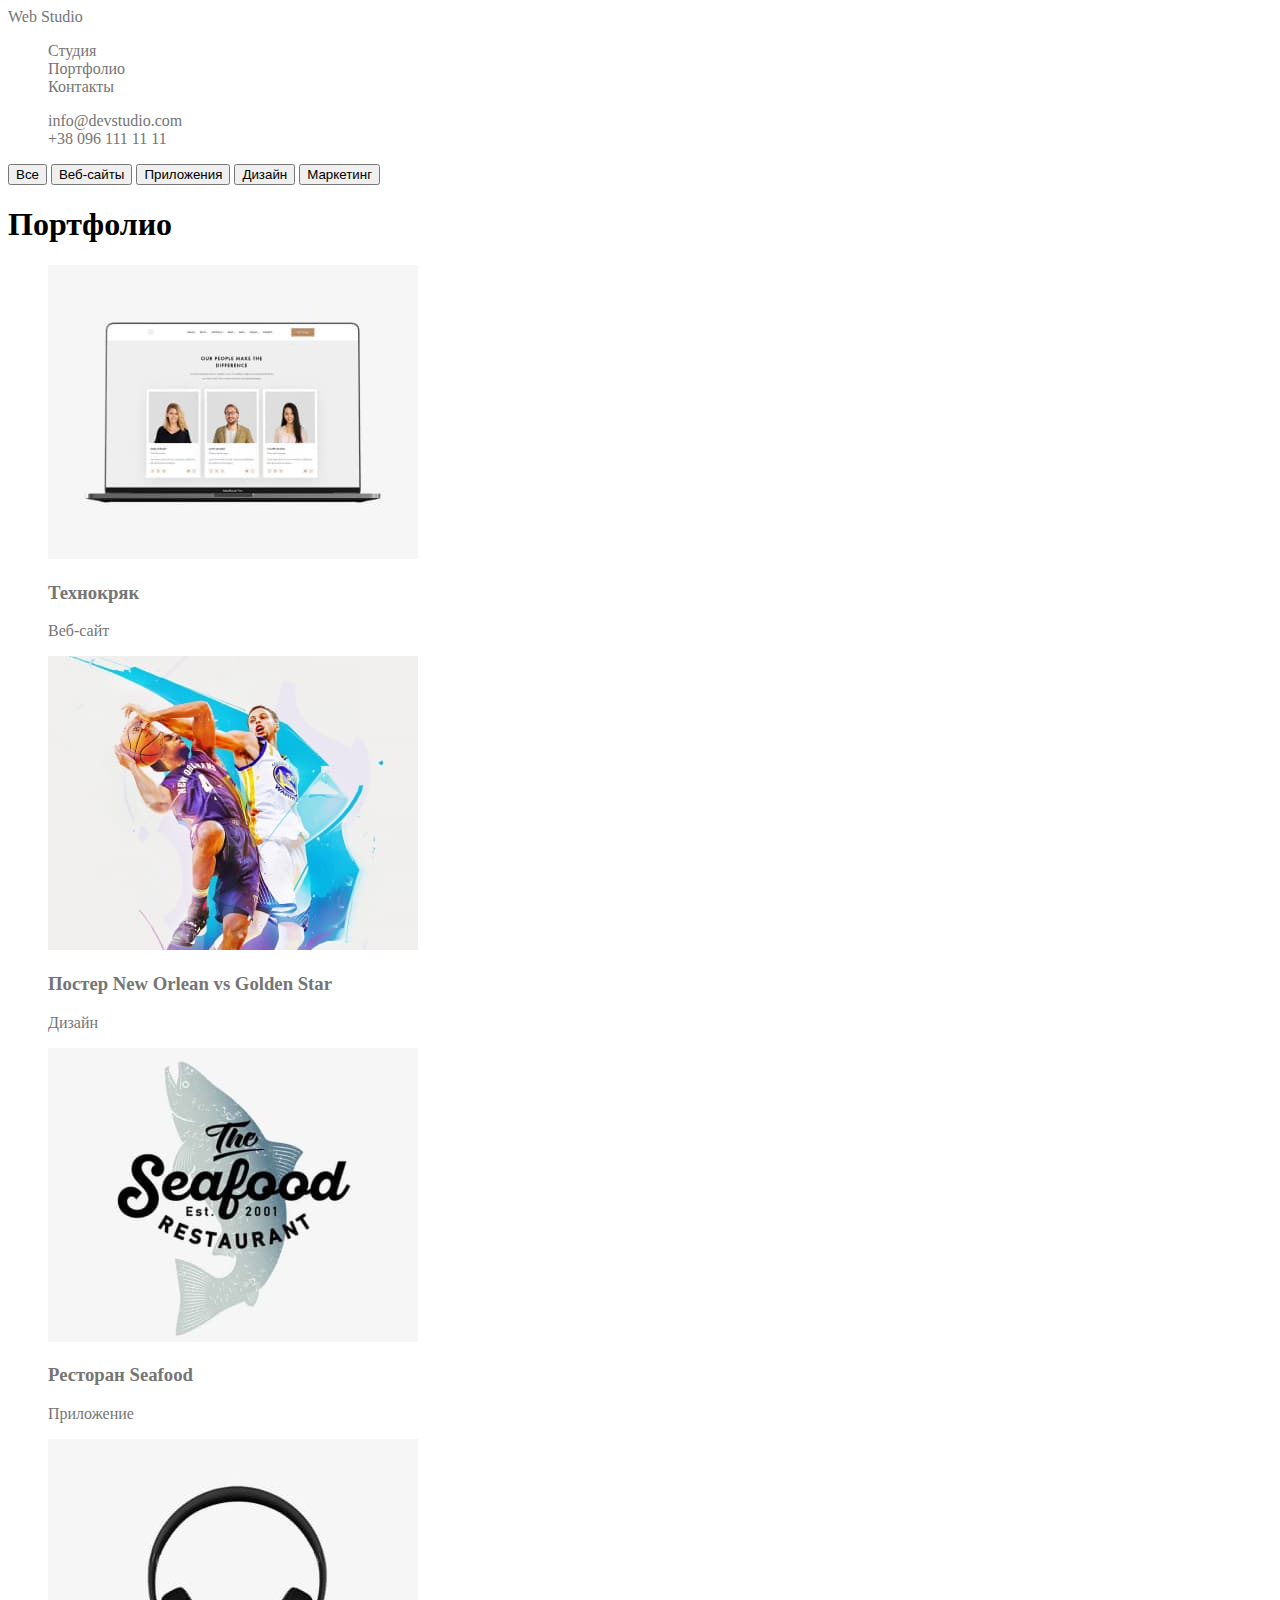
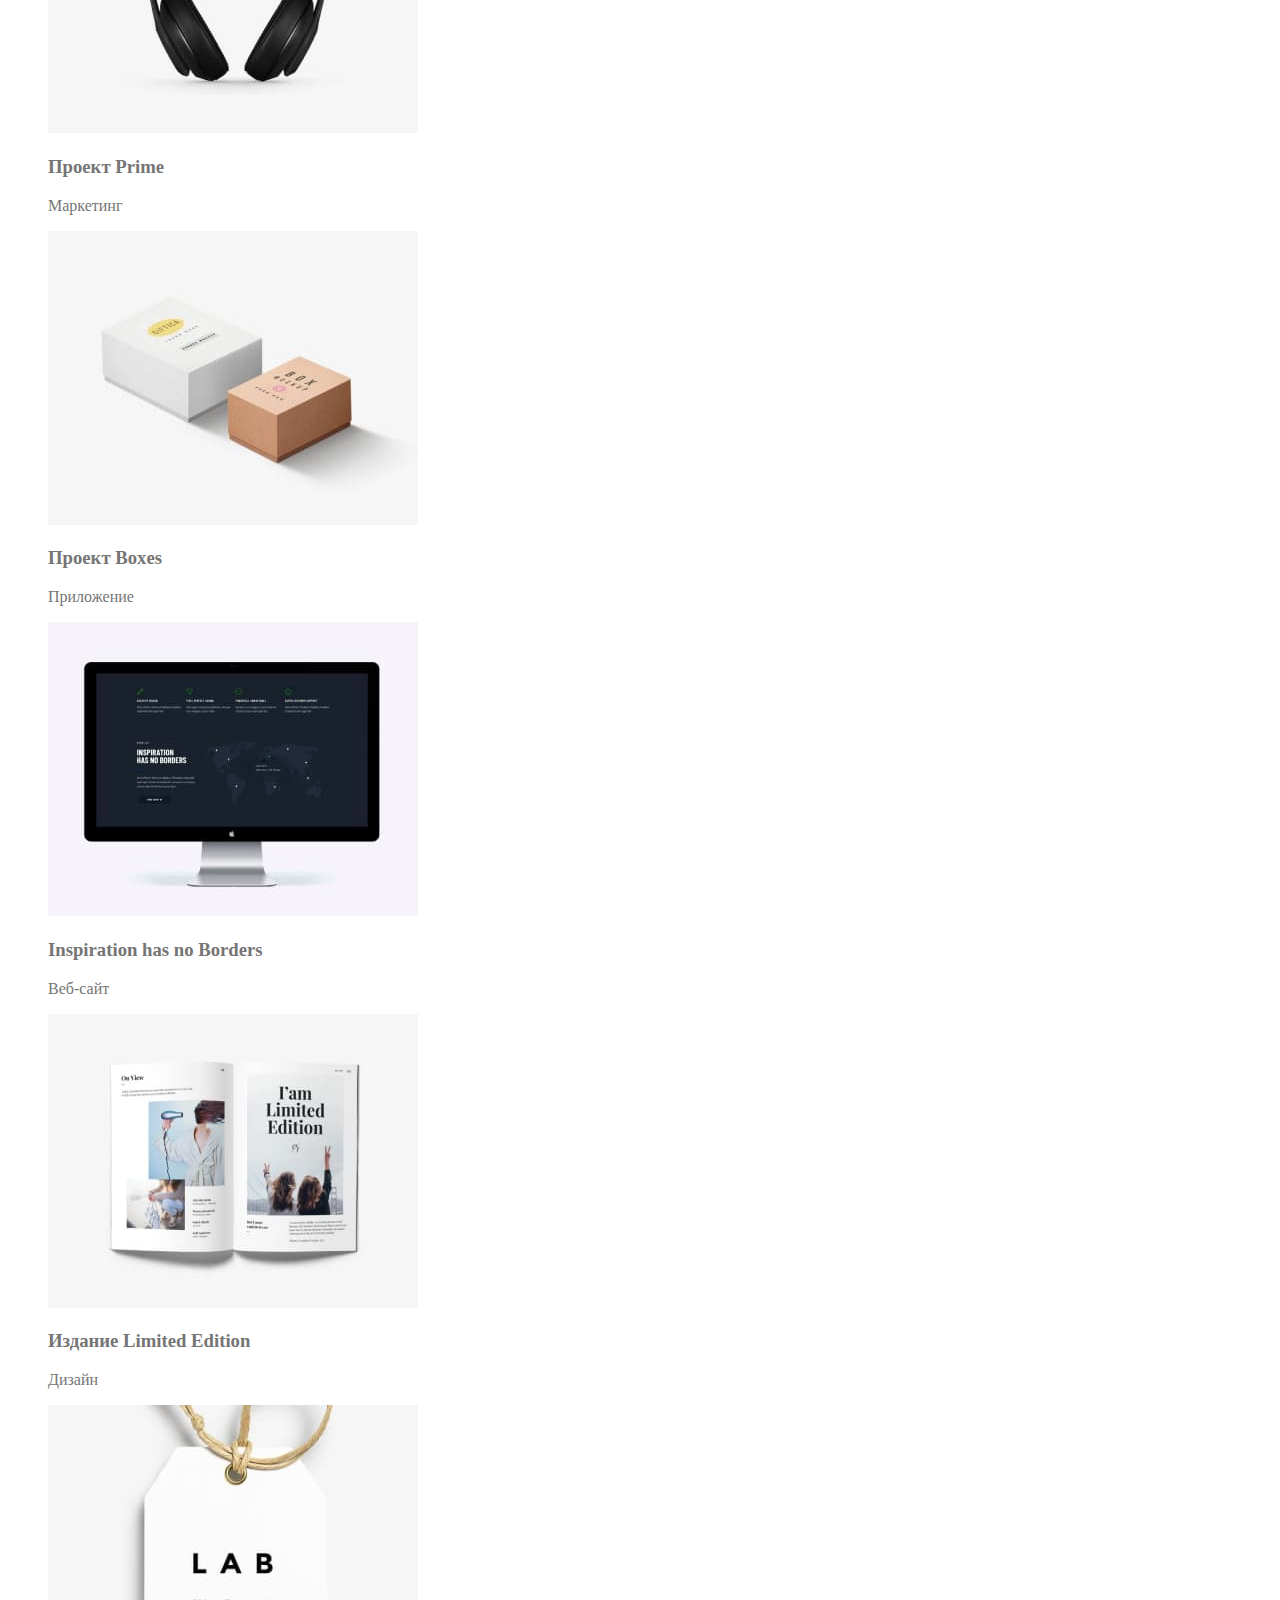
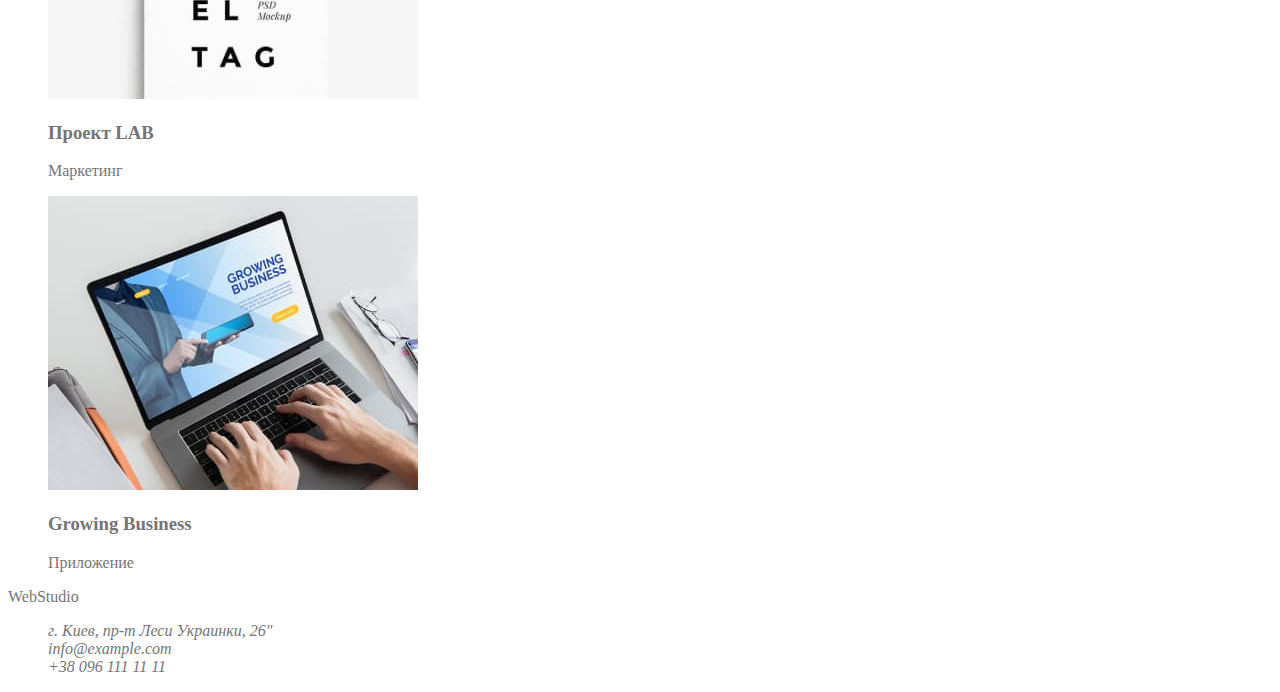
==== portfolio.html @ c8795337 "css оформление" ====
<!DOCTYPE html>
<html lang="en">
<head>
    <meta charset="UTF-8">
    <meta http-equiv="X-UA-Compatible" content="IE=edge">
    <meta name="viewport" content="width=device-width, initial-scale=1.0">
    <title>Document</title>
    <link rel="preconnect" href="https://fonts.googleapis.com">
    <link rel="preconnect" href="https://fonts.gstatic.com" crossorigin>
    <link href="https://fonts.googleapis.com/css2?family=Raleway:wght@700&family=Roboto:wght@400;500;700&display=swap" rel="stylesheet">
    <link rel="stylesheet" href="./css/styles.css">
</head>
<body>
    <header class="header">
        <nav>
           <a href="./index.html" class="header-logo">
             Web <span> Studio </span>
             
           </a>
           <ul class="site-nav">
             <li><a href="/">Студия</a></li>
             <li><a href="/">Портфолио</a></li>
             <li><a href="/">Контакты</a></li>
            </ul>
       </nav>
        <ul>
            <li class="header-mail"><a href="mailto:info@devstudio.com">info@devstudio.com</a></li>
            <li class="header-tel"><a href="tel:+380961111111">+38 096 111 11 11</a></li>
        </ul>
    </header>
    <main>
        <section>
            <button type="button"> Все </button>
            <button type="button"> Веб-сайты </button>
            <button type="button"> Приложения </button>
            <button type="button"> Дизайн </button>
            <button type="button"> Маркетинг </button>
        </section>
        <!--Шапка сайта-->
        <h1> Портфолио </h1>
        <section>
            <ul>
                <li>
                    <a href="http://" target="_blank" rel="noopener noreferrer">
                        <img src="./images/texno.jpg" alt="три фото">
                        <h3>Технокряк</h3>
                        <p>Веб-сайт</p>
                    </a>
                </li>
                <li>
                    <a href="http://" target="_blank" rel="noopener noreferrer">
                        <img src="./images/poster.jpg" alt="постер">
                        <h3>Постер New Orlean vs Golden Star</h3>
                        <p>Дизайн</p>
                    </a>
                </li>
                <li>
                    <a href="http://" target="_blank" rel="noopener noreferrer">
                        <img src="./images/restoran.jpg" alt="ресторан">
                        <h3>Ресторан Seafood</h3>
                        <p>Приложение</p>
                    </a>
                </li>
                <li>
                    <a href="http://" target="_blank" rel="noopener noreferrer">
                        <img src="./images/prime.jpg" alt="наушники">
                        <h3>Проект Prime</h3>
                        <p>Маркетинг</p>
                    </a>
                </li>
                <li>
                    <a href="http://" target="_blank" rel="noopener noreferrer">
                        <img src="./images/boxes.jpg" alt="коробки">
                        <h3>Проект Boxes</h3>
                        <p>Приложение</p>
                    </a>
                </li>
                <li>
                    <a href="http://" target="_blank" rel="noopener noreferrer">
                        <img src="./images/borders.jpg" alt="монитор">
                        <h3>Inspiration has no Borders</h3>
                        <p>Веб-сайт</p>
                    </a>
                </li>
                <li>
                    <a href="http://" target="_blank" rel="noopener noreferrer">
                        <img src="./images/edition.jpg" alt="журнал">
                        <h3>Издание Limited Edition</h3>
                        <p>Дизайн</p>
                    </a>
                </li>
                <li>
                    <a href="http://" target="_blank" rel="noopener noreferrer">
                        <img src="./images/lab.jpg" alt="карточка">
                        <h3>Проект LAB</h3>
                        <p>Маркетинг</p>
                    </a>
                </li>
                <li>
                    <a href="http://" target="_blank" rel="noopener noreferrer">
                        <img src="./images/business.jpg" alt="бизнес">
                        <h3>Growing Business</h3>
                        <p>Приложение</p>
                    </a>
                </li>
            </ul>
        </section>
    </main>
    <footer class="footer">
        <a href="./index.html" class="footer-logo"> WebStudio </a> 
        <address>
           <ul>
             <li>
                <a href="https://bit.ly/3pXMvUd" target="_blank" rel="noreferrer noopener">г. Киев, пр-т Леси Украинки, 26"</a>
             </li>
             <li>
                <a class="link" href="mailto:info@devstudio.com"> info@example.com </a>
    
             </li>
             <li><a href="tel:+380961111111"> +38 096 111 11 11</a></li>
            </ul>
        </address>
    </footer>

</body>
</html>
---- css/styles.css ----
ul, ol {
    list-style: none;
}

a{ text-decoration: none;
    color: #757575;
}

cursor:poited
:root{ --accent-color: #2196F3;}

body {
    font-family: 'Roboto' 'Raleway' sans-serif
    background-color #FFFFFF;
    
}

.logo-link{
    color: #212121;
    font-family: 'Raleway';
    font-weight: 700;
    font-size: 26px;
    line-height: 1,19;
}

.blue{
    color: var(--accent-color);
    font-family: 'Raleway';
    font-weight: 700;
    font-size: 26px;
    line-height: 1,19;
}
.logo-link:hover{
    color: var(--accent-color)
}
/*.link{color: #2196F3;}*/

.site-nav .link:hover
.site-nav .link:focus{
   color: var(--accent-color);
}

.link:active {
    color: var(--accent-color);}


.site-nav .link:current{
    color: var(--accent-color)
}
/*--header--*/

.modal-btn{
    font-family: 'Roboto';
    background: #2196F3;
    color: #FFFFFF
    /*font-family: inherit*/
}

.section-one{
    font-weight: 900;
    line-height: 1.19;
    background: #2F303A;
    color: #FFFFFF
    }

.site-nav .link{
    font-family: 'Roboto';
    font-style: normal;
    font-weight: 500;
    font-size: 14px;
    line-height: 1.14;
    color: #212121
}
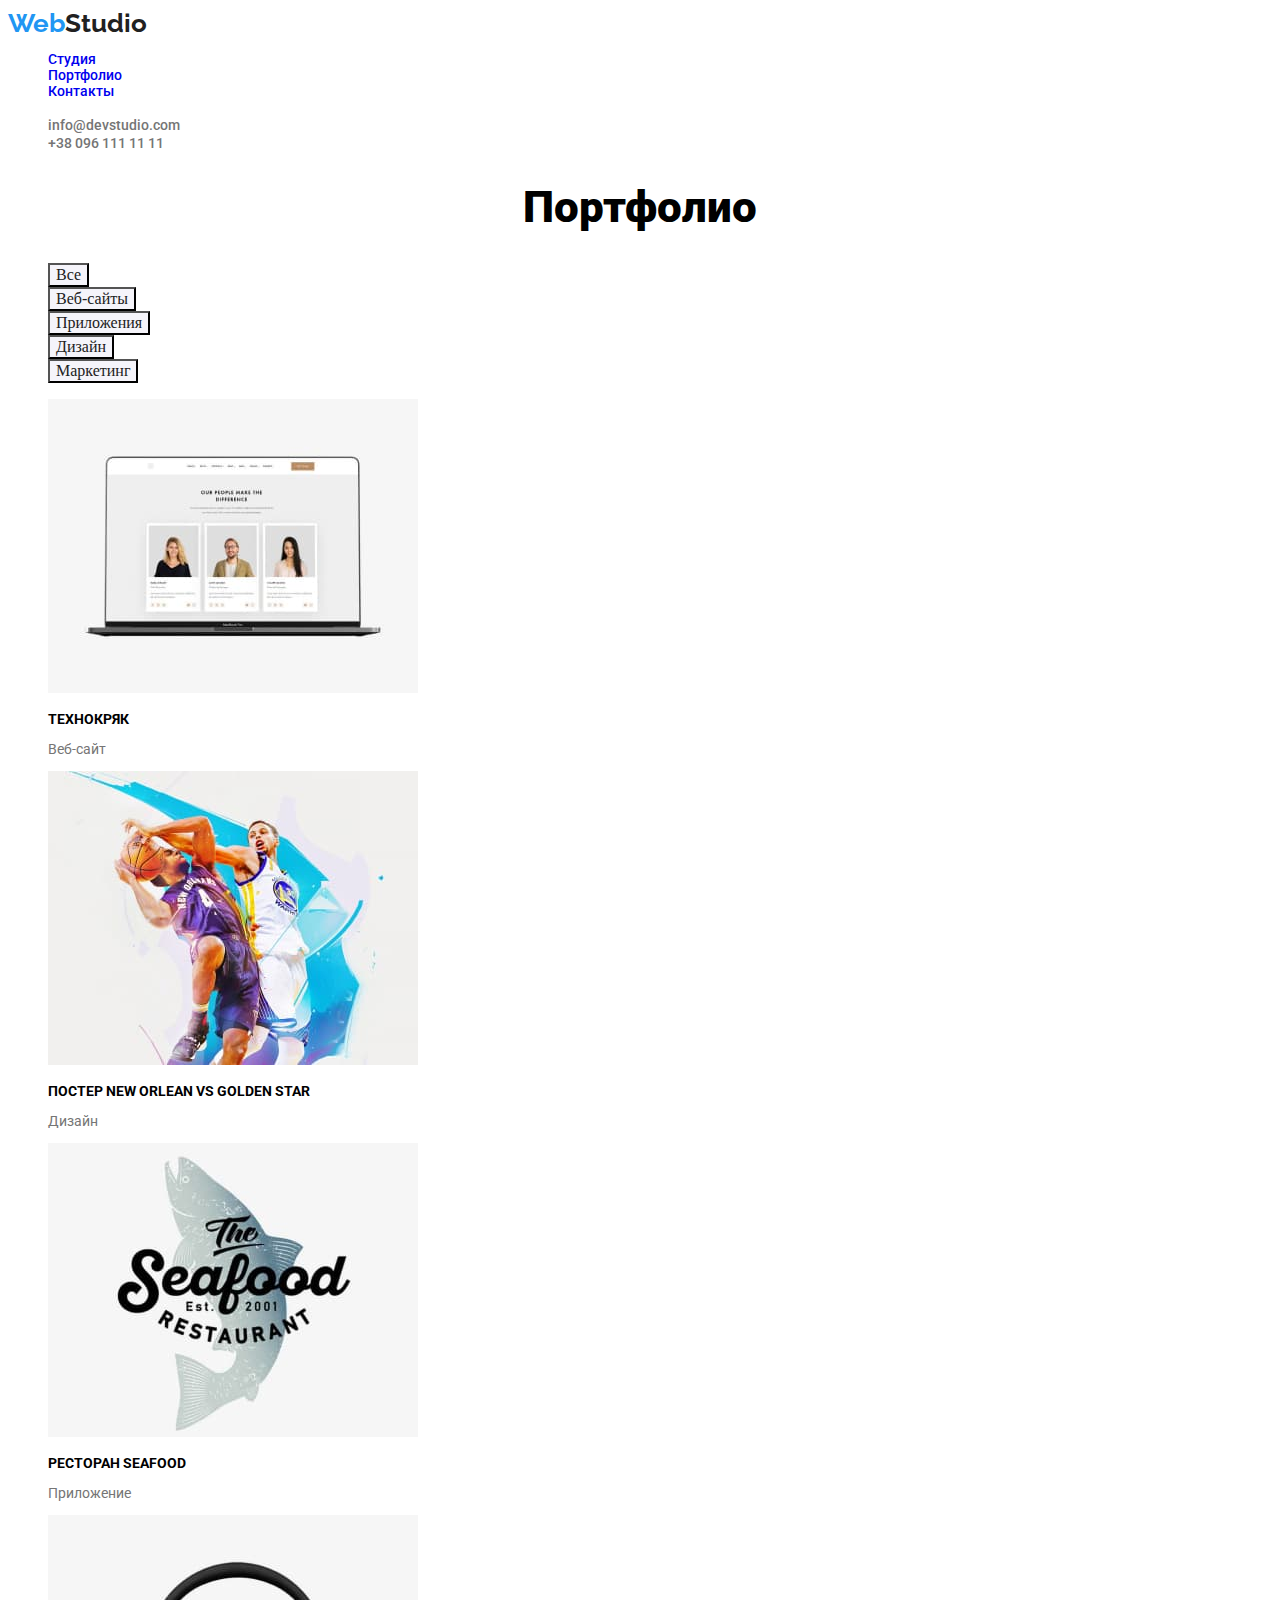
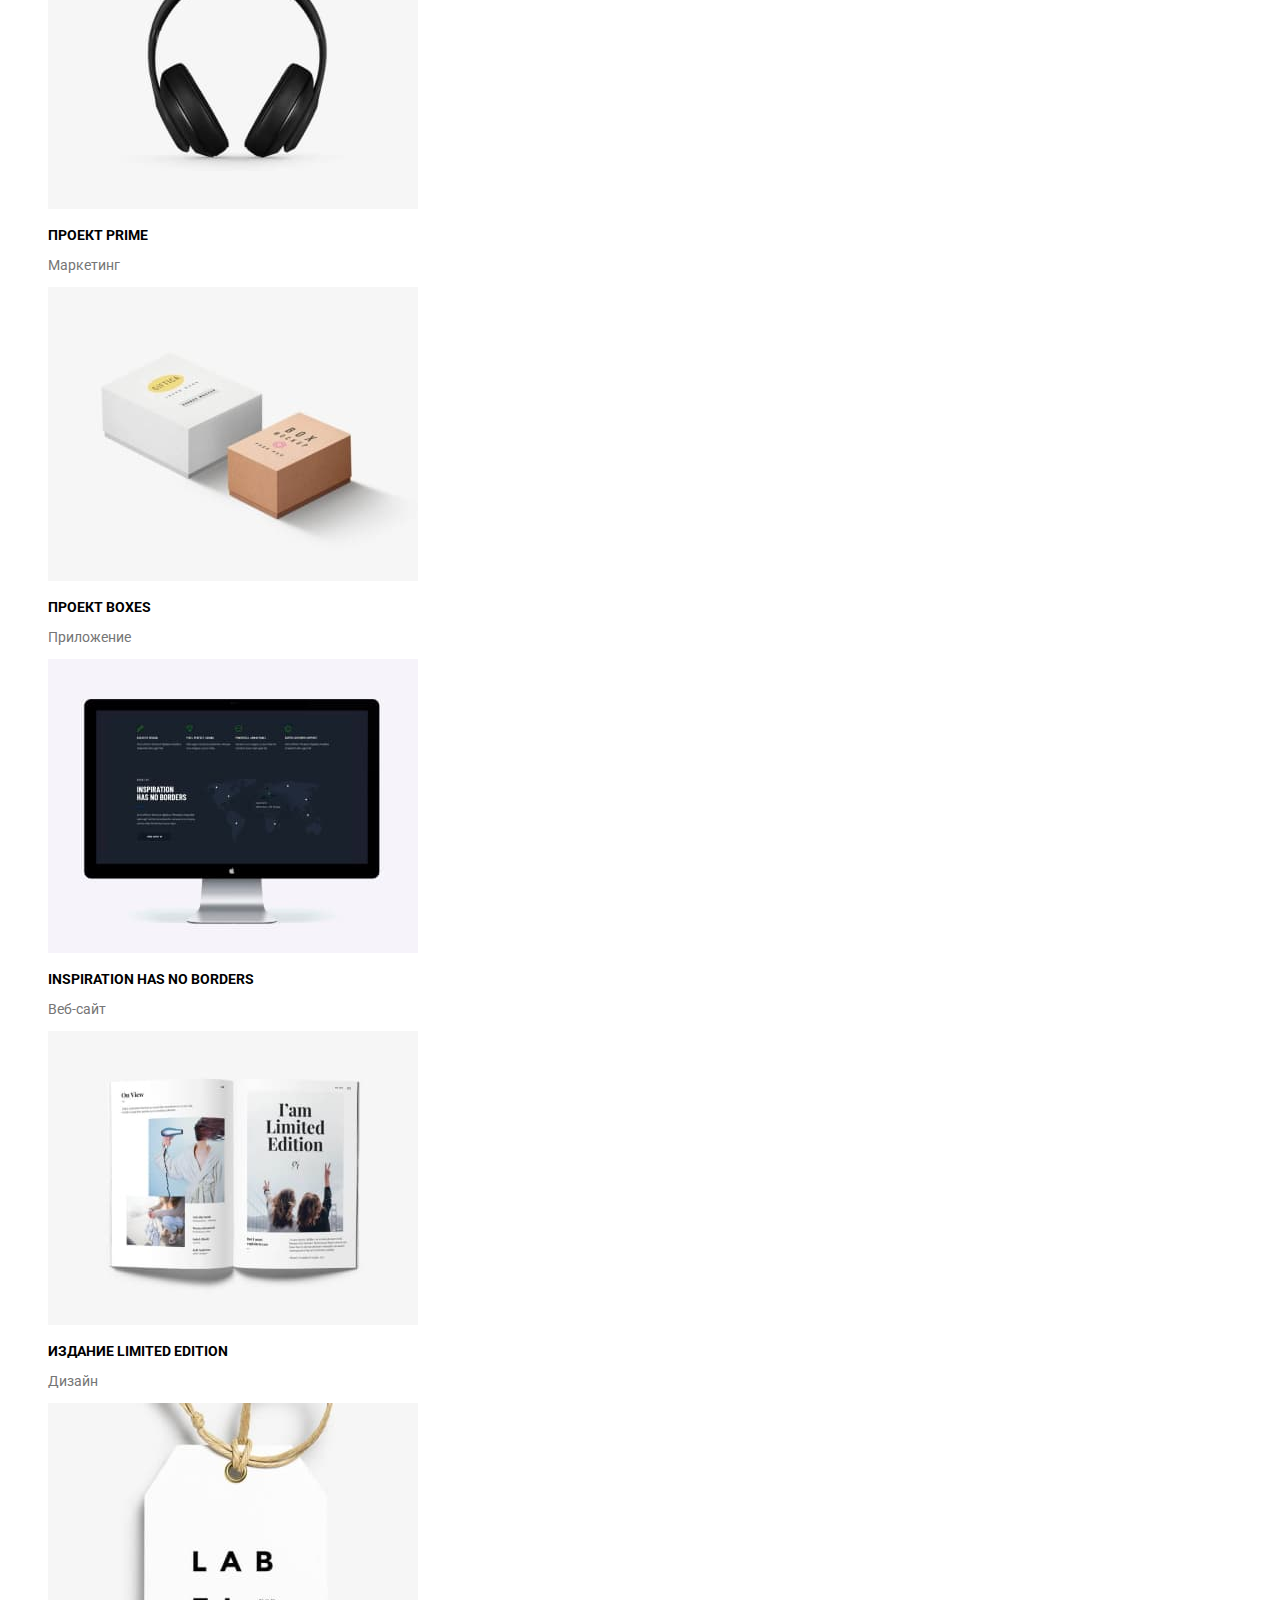
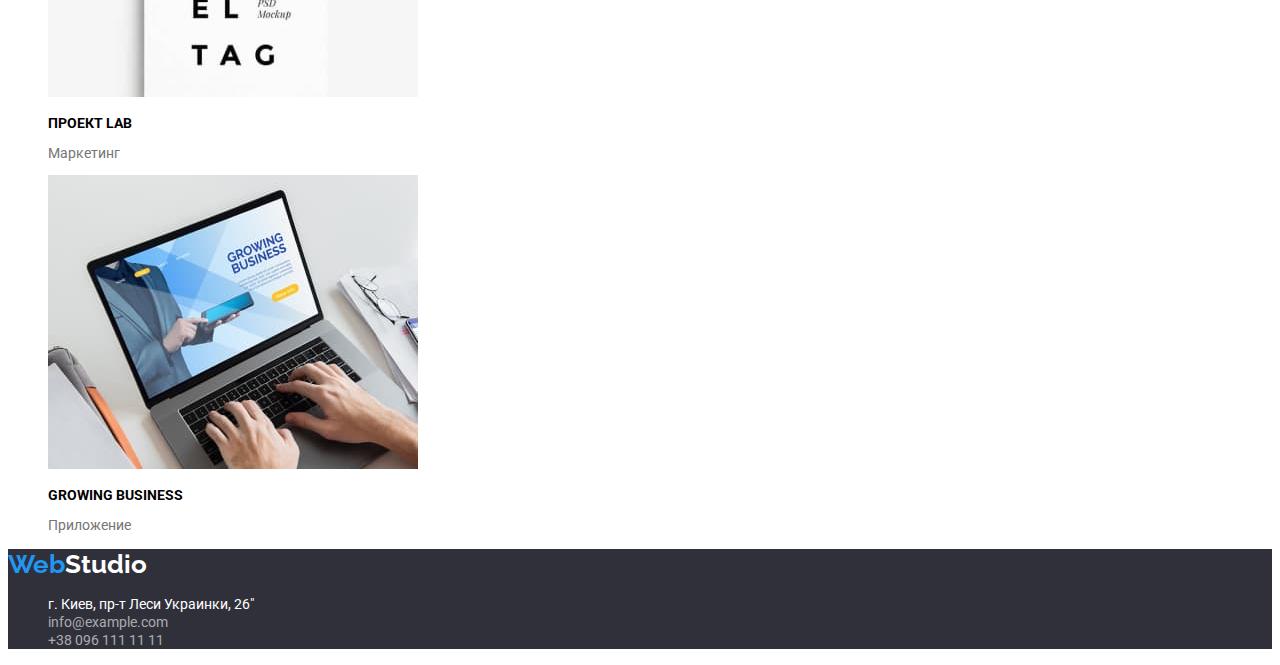
==== commit 077f50f6: "css" ====
--- a/portfolio.html
+++ b/portfolio.html
@@ -11,113 +11,117 @@
     <link rel="stylesheet" href="./css/styles.css">
 </head>
 <body>
-    <header class="header">
+    <header>
         <nav>
-           <a href="./index.html" class="header-logo">
-             Web <span> Studio </span>
-             
-           </a>
-           <ul class="site-nav">
-             <li><a href="/">Студия</a></li>
-             <li><a href="/">Портфолио</a></li>
-             <li><a href="/">Контакты</a></li>
+            <a href="./index.html" class="logo-link"> Web<span class="black">Studio</span></a>
+            <ul class="site-nav">
+                <li>
+                    <a href="/" class="link">Студия</a>
+                </li>
+                <li>
+                    <a href="./portfolio.html" class="link">Портфолио</a>
+                </li>
+                <li>
+                    <a href="/" class="link">Контакты</a>
+                </li>
             </ul>
-       </nav>
+        </nav>
         <ul>
-            <li class="header-mail"><a href="mailto:info@devstudio.com">info@devstudio.com</a></li>
-            <li class="header-tel"><a href="tel:+380961111111">+38 096 111 11 11</a></li>
+            <li><a href="mailto:info@devstudio.com" class="mail-link link">info@devstudio.com</a></li>
+            <li><a href="tel:+380961111111" class="header-tel link">+38 096 111 11 11</a></li>
         </ul>
     </header>
-    <main>
-        <section>
-            <button type="button"> Все </button>
-            <button type="button"> Веб-сайты </button>
-            <button type="button"> Приложения </button>
-            <button type="button"> Дизайн </button>
-            <button type="button"> Маркетинг </button>
-        </section>
+    <main> 
         <!--Шапка сайта-->
         <h1> Портфолио </h1>
-        <section>
+        <section class="portfolio-section">
+            <ul>
+                <li><button type="button" class="portfolio-btn"> Все </button></li>
+                <li><button type="button" class="portfolio-btn"> Веб-сайты </button></li>
+                <li><button type="button" class="portfolio-btn"> Приложения </button></li>
+                <li><button type="button" class="portfolio-btn"> Дизайн </button></li>
+                <li><button type="button" class="portfolio-btn"> Маркетинг </button></li>
+            </ul>
             <ul>
                 <li>
-                    <a href="http://" target="_blank" rel="noopener noreferrer">
-                        <img src="./images/texno.jpg" alt="три фото">
+                    
+                        <img src="./images/texno.jpg" alt="три фото" width="370"/>
                         <h3>Технокряк</h3>
                         <p>Веб-сайт</p>
-                    </a>
+                    
                 </li>
                 <li>
-                    <a href="http://" target="_blank" rel="noopener noreferrer">
-                        <img src="./images/poster.jpg" alt="постер">
+                    
+                        <img src="./images/poster.jpg" alt="постер" width="370"/>
                         <h3>Постер New Orlean vs Golden Star</h3>
                         <p>Дизайн</p>
-                    </a>
+                   
                 </li>
                 <li>
-                    <a href="http://" target="_blank" rel="noopener noreferrer">
-                        <img src="./images/restoran.jpg" alt="ресторан">
+                    
+                        <img src="./images/restoran.jpg" alt="ресторан" width="370"/>
                         <h3>Ресторан Seafood</h3>
                         <p>Приложение</p>
-                    </a>
+                    
                 </li>
                 <li>
-                    <a href="http://" target="_blank" rel="noopener noreferrer">
-                        <img src="./images/prime.jpg" alt="наушники">
+                    
+                        <img src="./images/prime.jpg" alt="наушники" width="370"/>
                         <h3>Проект Prime</h3>
                         <p>Маркетинг</p>
-                    </a>
+                   
                 </li>
                 <li>
-                    <a href="http://" target="_blank" rel="noopener noreferrer">
-                        <img src="./images/boxes.jpg" alt="коробки">
+                    
+                        <img src="./images/boxes.jpg" alt="коробки" width="370"/>
                         <h3>Проект Boxes</h3>
                         <p>Приложение</p>
-                    </a>
+                   
                 </li>
                 <li>
-                    <a href="http://" target="_blank" rel="noopener noreferrer">
-                        <img src="./images/borders.jpg" alt="монитор">
+                    
+                        <img src="./images/borders.jpg" alt="монитор" width="370"/>
                         <h3>Inspiration has no Borders</h3>
                         <p>Веб-сайт</p>
-                    </a>
+                    
                 </li>
                 <li>
-                    <a href="http://" target="_blank" rel="noopener noreferrer">
-                        <img src="./images/edition.jpg" alt="журнал">
+                    
+                        <img src="./images/edition.jpg" alt="журнал" width="370"/>
                         <h3>Издание Limited Edition</h3>
                         <p>Дизайн</p>
-                    </a>
+                    
                 </li>
                 <li>
-                    <a href="http://" target="_blank" rel="noopener noreferrer">
-                        <img src="./images/lab.jpg" alt="карточка">
+                    
+                        <img src="./images/lab.jpg" alt="карточка" width="370"/>
                         <h3>Проект LAB</h3>
                         <p>Маркетинг</p>
-                    </a>
+                   
                 </li>
                 <li>
-                    <a href="http://" target="_blank" rel="noopener noreferrer">
-                        <img src="./images/business.jpg" alt="бизнес">
+                   
+                        <img src="./images/business.jpg" alt="бизнес" width="370"/>
                         <h3>Growing Business</h3>
                         <p>Приложение</p>
-                    </a>
+                   
                 </li>
             </ul>
         </section>
     </main>
     <footer class="footer">
-        <a href="./index.html" class="footer-logo"> WebStudio </a> 
-        <address>
-           <ul>
-             <li>
-                <a href="https://bit.ly/3pXMvUd" target="_blank" rel="noreferrer noopener">г. Киев, пр-т Леси Украинки, 26"</a>
-             </li>
-             <li>
-                <a class="link" href="mailto:info@devstudio.com"> info@example.com </a>
+        <a href="./index.html" class="logo-link"> Web<span class="white">Studio</span></a>
+        <address class="footer">
+            <ul>
+                <li>
+                    <a href="https://bit.ly/3pXMvUd" target="_blank" rel="noreferrer noopener" class="adres link">г. Киев,
+                        пр-т Леси Украинки, 26"</a>
+                </li>
+                <li>
+                    <a href="mailto:info@devstudio.com" class="footer-mail link"> info@example.com </a>
     
-             </li>
-             <li><a href="tel:+380961111111"> +38 096 111 11 11</a></li>
+                </li>
+                <li><a href="tel:+380961111111" class="footer-tel link"> +38 096 111 11 11</a></li>
             </ul>
         </address>
     </footer>
--- a/css/styles.css
+++ b/css/styles.css
@@ -1,22 +1,70 @@
-
+/* убираем точки списков */
 ul, ol {
-    list-style: none;
-}
-
-a{ text-decoration: none;
+    list-style:none;
+}
+/* убираем подчеркивание ссылок */
+a{text-decoration:none;
+    list-style-type: none; 
+}
+site-nav{
+    list-style-type: none;
+}
+cursor:poited
+
+:root {
+    --primary-text-color: #212121;
+    --secondary-text-color: #757575;
+    --white-text-color: #ffffff;
+    --accent-color: #2196f3;
+    --black-logo-color: #000000;
+    --footer-text-color: rgba(255, 255, 255, 0.6);
+    --white-background-color: #ffffff;
+    --hero-background-color: #2f303a;
+    --team-background-color: #f5f4fa;
+    
+}
+body {
+    font-family: 'Roboto' 'Raleway' sans-serif;
+    color: var(--primary-text-color);
+
+}
+
+p{
     color: #757575;
-}
-
-cursor:poited
-:root{ --accent-color: #2196F3;}
-
-body {
-    font-family: 'Roboto' 'Raleway' sans-serif
-    background-color #FFFFFF;
-    
-}
-
+    font-family: 'Roboto';
+    font-style: normal;
+    font-weight: 400;
+    font-size: 14px;
+    line-height: 1,7;
+}
+
+h2{
+    font-family: 'Roboto';
+    color: var(--primary-text-color);
+    font-style: normal;
+    font-weight: 700;
+    font-size: 36px;
+    line-height: 1,17;
+    text-align: center;
+}
+
+h3{
+    font-family: 'Roboto';
+    color: var(--primary-text-color);
+    font-weight: 700;
+    font-size: 14px;   
+    line-height: 1,18;    
+    text-transform: uppercase;     
+}
+/* ------------ШАПКА-------------- */
 .logo-link{
+    color: var(--accent-color);
+    font-family: 'Raleway';
+    font-weight: 700;
+    font-size: 26px;
+    line-height: 1,19;
+}
+.black{
     color: #212121;
     font-family: 'Raleway';
     font-weight: 700;
@@ -24,52 +72,141 @@
     line-height: 1,19;
 }
 
-.blue{
-    color: var(--accent-color);
-    font-family: 'Raleway';
-    font-weight: 700;
-    font-size: 26px;
-    line-height: 1,19;
-}
-.logo-link:hover{
-    color: var(--accent-color)
+.link-activ{
+    color: #212121;
+    font-family: 'Roboto';
+    font-style: normal;
+    font-weight: 500;
+    font-size: 14px;
+    line-height: 1,14;
+}
+   
+.logo-link,.black:hover{
+    color: #2196F3;
+    
 }
 /*.link{color: #2196F3;}*/
 
-.site-nav .link:hover
-.site-nav .link:focus{
-   color: var(--accent-color);
-}
-
-.link:active {
-    color: var(--accent-color);}
-
-
-.site-nav .link:current{
-    color: var(--accent-color)
+.link:hover{
+   color: #2196F3
+}
+
+.link:focus{
+   color: #2196F3;
+}
+
+.site-nav:active{
+    color: #2196F3
 }
 /*--header--*/
 
 .modal-btn{
-    font-family: 'Roboto';
+    font-weight: 700;
+    font-family: 'Roboto';
+    font-family: inherit;
     background: #2196F3;
-    color: #FFFFFF
+    color: var(--white-text-color)
+    
     /*font-family: inherit*/
+}
+
+.modal-btn:hover,
+.modal-btn:focus{
+    background: orange
+}
+.mail-link,.header-tel{
+    color: #757575;
+    font-family: 'Roboto';
+    font-style: normal;
+    font-weight: 500;
+    font-size: 14px;
+    line-height: 1,14;
+}
+
+.site-nav{
+    font-family: 'Roboto';
+    font-style: normal;
+    font-weight: 500;
+    font-size: 14px;
+    line-height: 1.14;
+    color: #212121
 }
 
 .section-one{
     font-weight: 900;
-    line-height: 1.19;
+    line-height: 1.36;
     background: #2F303A;
     color: #FFFFFF
     }
-
-.site-nav .link{
-    font-family: 'Roboto';
-    font-style: normal;
-    font-weight: 500;
-    font-size: 14px;
-    line-height: 1.14;
-    color: #212121
-}
-
+.header{
+    background: #FFFFFF;
+    }
+h1 {
+    font-family: 'Roboto';
+    font-weight: 900;
+    font-size: 44px;
+    line-height: 1, 36;
+    text-align: center;
+}
+
+/* ------------ПРЕИМУЩЕСТВА-------------- */
+.hero{
+    background: #FFFFFF;
+}
+
+
+/* ----------------КОМАНДА----------------- */
+.work{
+    background: #F5F4FA;
+}
+
+.work-list{
+    background: #FFFFFF;
+}
+
+/* ----------------ПОДВАЛ----------------- */
+.footer{
+    background: #2F303A;  
+}
+.white {
+    color: #FFFFFF;
+    font-family: 'Raleway';
+    font-weight: 700;
+    font-size: 26px;
+    line-height: 1, 19;
+}
+.footer-mail,.footer-tel{
+    color: rgba(255, 255, 255, 0.6);
+    font-family: 'Roboto';
+    font-style: normal;
+    font-weight: 400;
+    font-size: 14px;
+    line-height: 1,7;
+}
+.adres{
+    font-family: 'Roboto';
+    font-style: normal;
+    font-weight: 400;
+    font-size: 14px;
+    line-height: 1,7;
+    color: #FFFFFF;
+}
+/* --------------------ПОРТФОЛИО----------------- */
+/* ---------------------------------------------- */
+.portfolio-btn{
+    font-family: 'Roboto';
+    font-family: inherit;
+    font-weight: 500;
+    font-size: 16px;
+    line-height: 1,6;
+    color: #212121;
+    background: #F5F4FA;
+    cursor: poited;
+}
+
+.portfolio-btn:hover,
+.portfolio-btn:focus{
+    background-color: #2196F3;
+    color: #ffffff;
+    cursor: pointer;
+}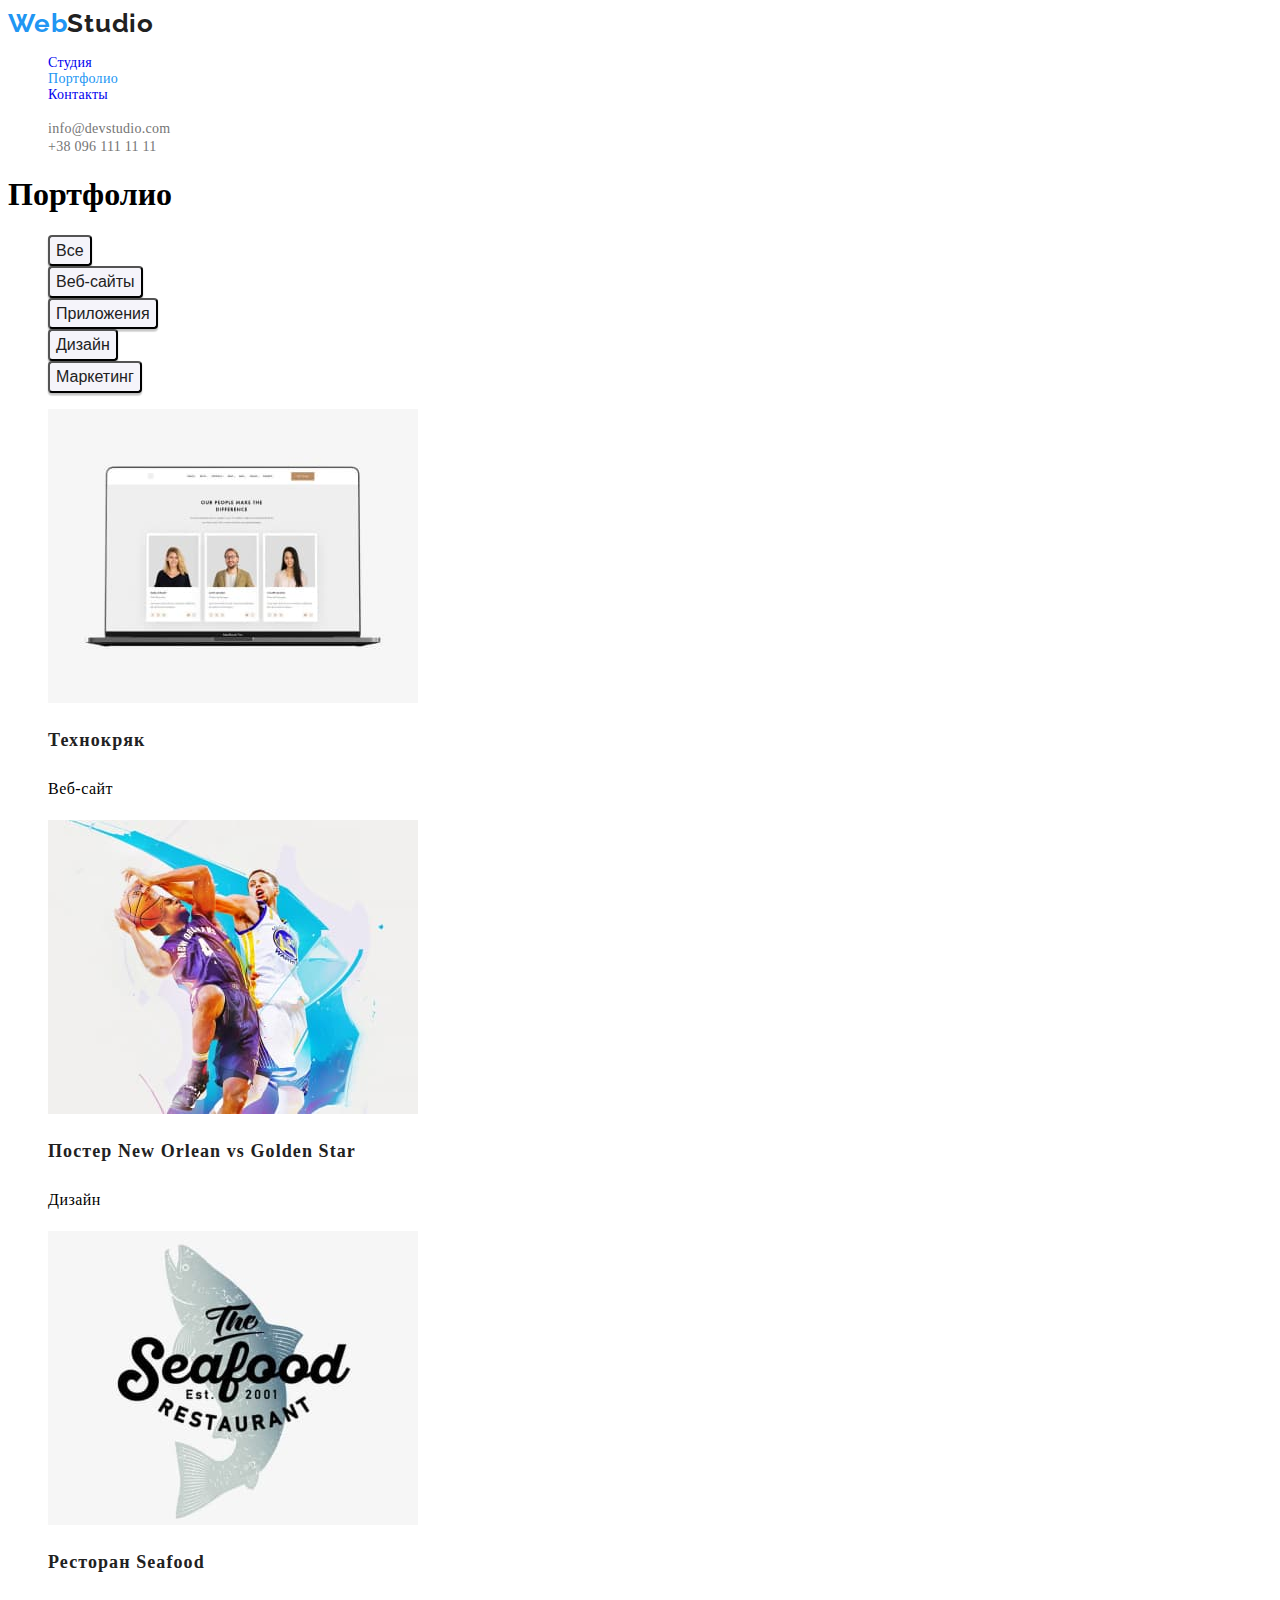
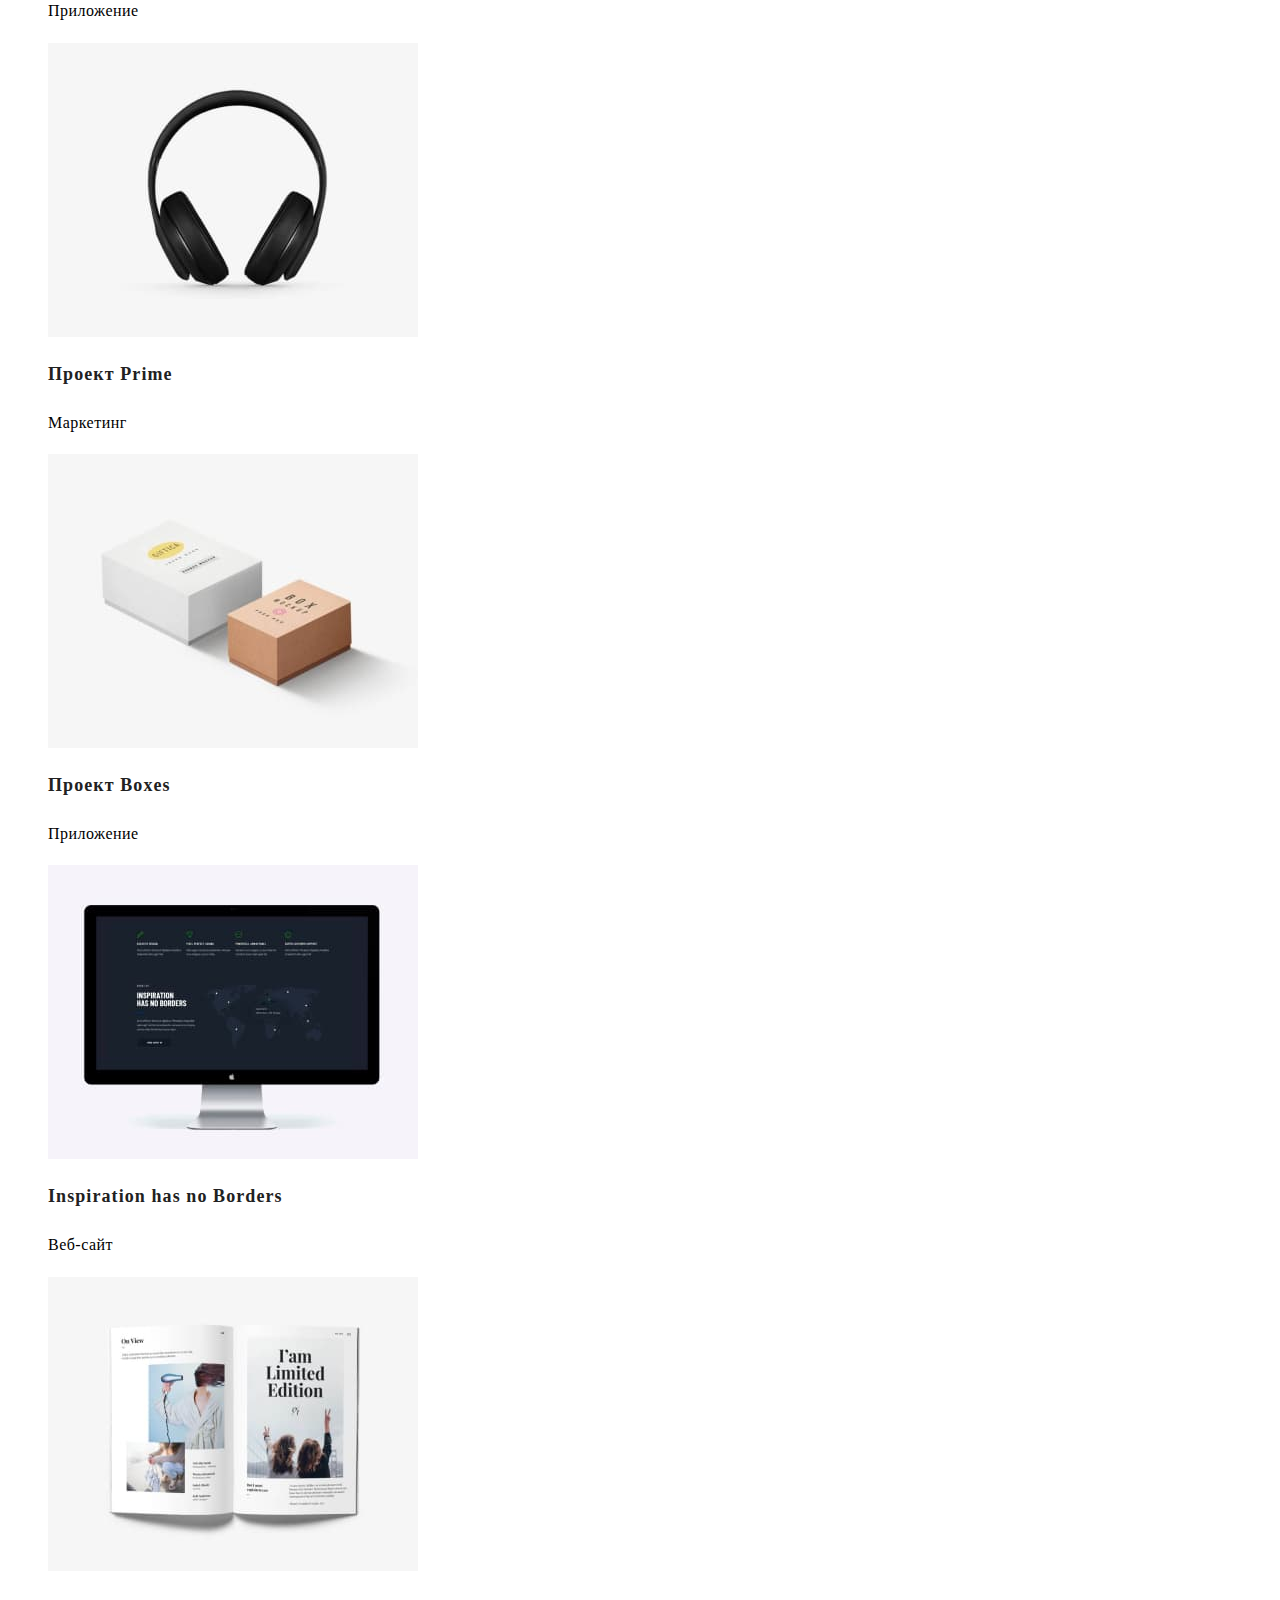
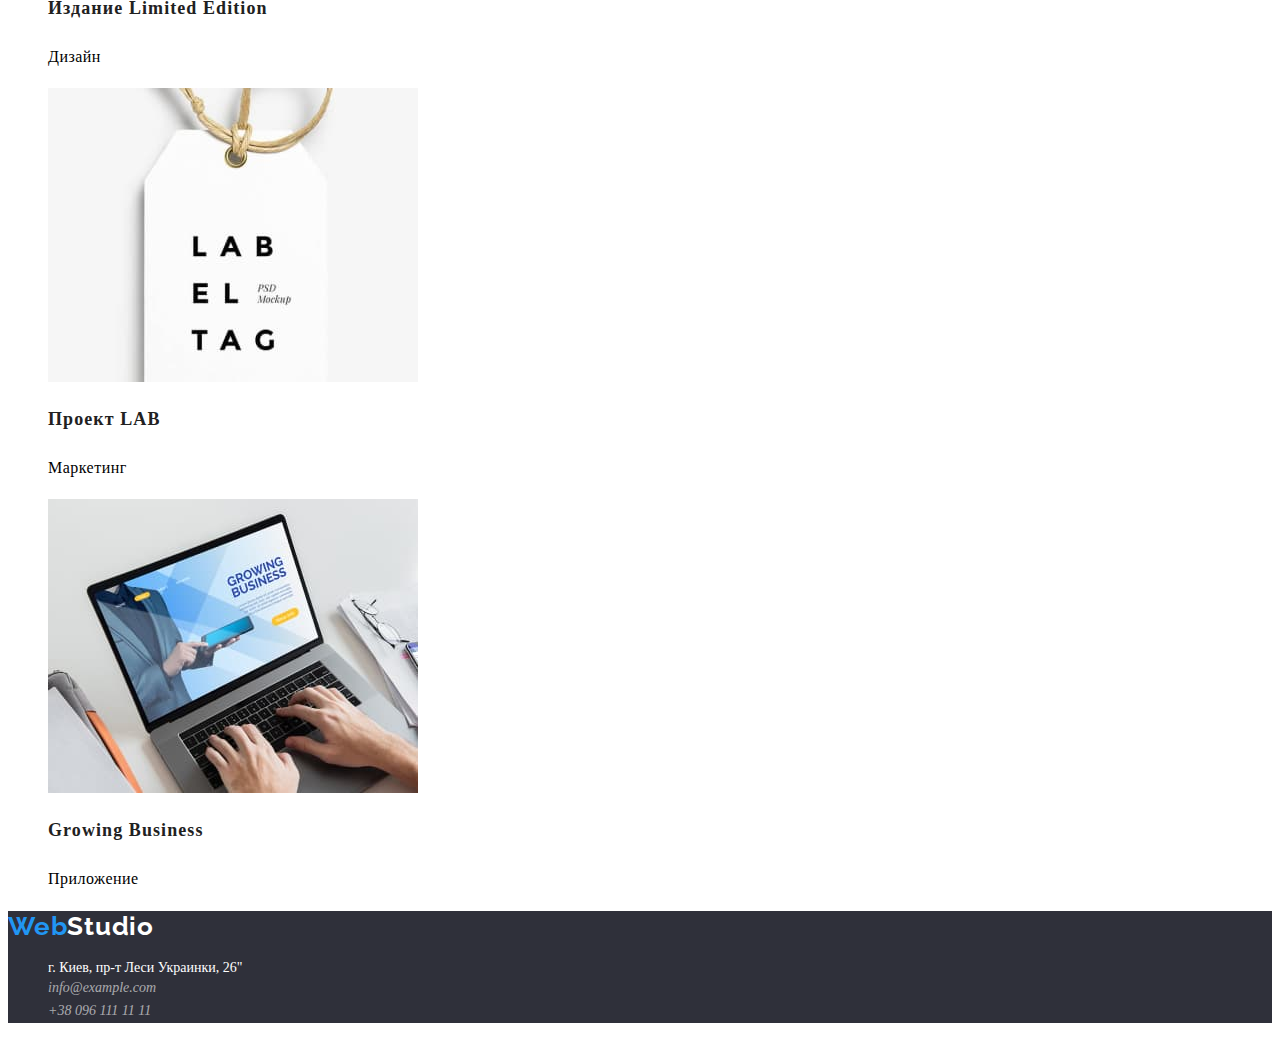
==== commit b71c6de7: "исправления" ====
--- a/portfolio.html
+++ b/portfolio.html
@@ -14,15 +14,15 @@
     <header>
         <nav>
             <a href="./index.html" class="logo-link"> Web<span class="black">Studio</span></a>
-            <ul class="site-nav">
-                <li>
-                    <a href="/" class="link">Студия</a>
+            <ul>
+                <li class="site-nav">
+                    <a href="./index.html" class="link studia-two">Студия</a>
                 </li>
-                <li>
-                    <a href="./portfolio.html" class="link">Портфолио</a>
+                <li class="site-nav">
+                    <a href="./portfolio.html" class="portfolio-two">Портфолио</a>
                 </li>
-                <li>
-                    <a href="/" class="link">Контакты</a>
+                <li class="site-nav">
+                    <a href="/" class="link contact-two">Контакты</a>
                 </li>
             </ul>
         </nav>
@@ -46,64 +46,64 @@
                 <li>
                     
                         <img src="./images/texno.jpg" alt="три фото" width="370"/>
-                        <h3>Технокряк</h3>
-                        <p>Веб-сайт</p>
+                        <h2 class="portfolio">Технокряк</h2>
+                        <p class="portfolio-p">Веб-сайт</p>
                     
                 </li>
                 <li>
                     
                         <img src="./images/poster.jpg" alt="постер" width="370"/>
-                        <h3>Постер New Orlean vs Golden Star</h3>
-                        <p>Дизайн</p>
+                        <h2 class="portfolio">Постер New Orlean vs Golden Star</h2>
+                        <p class="portfolio-p">Дизайн</p>
                    
                 </li>
                 <li>
                     
                         <img src="./images/restoran.jpg" alt="ресторан" width="370"/>
-                        <h3>Ресторан Seafood</h3>
-                        <p>Приложение</p>
+                        <h2 class="portfolio">Ресторан Seafood</h2>
+                        <p class="portfolio-p">Приложение</p>
                     
                 </li>
                 <li>
                     
                         <img src="./images/prime.jpg" alt="наушники" width="370"/>
-                        <h3>Проект Prime</h3>
-                        <p>Маркетинг</p>
+                        <h2 class="portfolio">Проект Prime</h2>
+                        <p class="portfolio-p">Маркетинг</p>
                    
                 </li>
                 <li>
                     
                         <img src="./images/boxes.jpg" alt="коробки" width="370"/>
-                        <h3>Проект Boxes</h3>
-                        <p>Приложение</p>
+                        <h2 class="portfolio">Проект Boxes</h2>
+                        <p class="portfolio-p">Приложение</p>
                    
                 </li>
                 <li>
                     
                         <img src="./images/borders.jpg" alt="монитор" width="370"/>
-                        <h3>Inspiration has no Borders</h3>
-                        <p>Веб-сайт</p>
+                        <h2 class="portfolio">Inspiration has no Borders</h2>
+                        <p class="portfolio-p">Веб-сайт</p>
                     
                 </li>
                 <li>
                     
                         <img src="./images/edition.jpg" alt="журнал" width="370"/>
-                        <h3>Издание Limited Edition</h3>
-                        <p>Дизайн</p>
+                        <h2 class="portfolio">Издание Limited Edition</h2>
+                        <p class="portfolio-p">Дизайн</p>
                     
                 </li>
                 <li>
                     
                         <img src="./images/lab.jpg" alt="карточка" width="370"/>
-                        <h3>Проект LAB</h3>
-                        <p>Маркетинг</p>
+                        <h2 class="portfolio">Проект LAB</h2>
+                        <p class="portfolio-p">Маркетинг</p>
                    
                 </li>
                 <li>
                    
                         <img src="./images/business.jpg" alt="бизнес" width="370"/>
-                        <h3>Growing Business</h3>
-                        <p>Приложение</p>
+                        <h2 class="portfolio">Growing Business</h2>
+                        <p class="portfolio-p">Приложение</p>
                    
                 </li>
             </ul>
--- a/css/styles.css
+++ b/css/styles.css
@@ -1,15 +1,3 @@
-/* убираем точки списков */
-ul, ol {
-    list-style:none;
-}
-/* убираем подчеркивание ссылок */
-a{text-decoration:none;
-    list-style-type: none; 
-}
-site-nav{
-    list-style-type: none;
-}
-cursor:poited
 
 :root {
     --primary-text-color: #212121;
@@ -21,192 +9,262 @@
     --white-background-color: #ffffff;
     --hero-background-color: #2f303a;
     --team-background-color: #f5f4fa;
+    --btn-color-second: #188CE8;
     
 }
+
+/* убираем точки списков */
+ul, ol {
+    list-style:none;
+}
+/* убираем подчеркивание ссылок */
+a{text-decoration:none;
+    list-style-type: none;}
+
+.site-nav{
+    list-style-type: none;
+}
+
+cursor:pointed
+
 body {
-    font-family: 'Roboto' 'Raleway' sans-serif;
-    color: var(--primary-text-color);
-
-}
-
-p{
-    color: #757575;
-    font-family: 'Roboto';
-    font-style: normal;
-    font-weight: 400;
-    font-size: 14px;
-    line-height: 1,7;
-}
-
-h2{
-    font-family: 'Roboto';
-    color: var(--primary-text-color);
-    font-style: normal;
-    font-weight: 700;
-    font-size: 36px;
-    line-height: 1,17;
-    text-align: center;
-}
-
-h3{
-    font-family: 'Roboto';
-    color: var(--primary-text-color);
-    font-weight: 700;
-    font-size: 14px;   
-    line-height: 1,18;    
-    text-transform: uppercase;     
-}
+    font-family: 'Roboto', sans-serif;
+    color: var(--primary-text-color);
+}
+
 /* ------------ШАПКА-------------- */
+.current{
+    color:#2196f3;
+}
+
+.portfolio-one
+.contakt-one{
+    font-weight: 500;
+    font-size: 14px;
+    line-height: 1.14;
+    letter-spacing: 0.02em;
+    color: var(--primary-text-color);
+}
+.studia-one{
+    font-weight: 500;
+        font-size: 14px;
+        line-height: 1.14;
+        letter-spacing: 0.02em;
+        color: var(--accent-color);
+    }
+
 .logo-link{
-    color: var(--accent-color);
+    color: #2196F3;
     font-family: 'Raleway';
     font-weight: 700;
     font-size: 26px;
-    line-height: 1,19;
+    line-height: 1.19;
+    letter-spacing: 0.03em;
 }
 .black{
     color: #212121;
     font-family: 'Raleway';
     font-weight: 700;
     font-size: 26px;
-    line-height: 1,19;
-}
-
-.link-activ{
+    line-height: 1.19;
+    letter-spacing: 0.03em;
+}
+
+/*.link-activ{
     color: #212121;
     font-family: 'Roboto';
     font-style: normal;
     font-weight: 500;
     font-size: 14px;
     line-height: 1,14;
-}
+}*/
    
-.logo-link,.black:hover{
-    color: #2196F3;
-    
-}
-/*.link{color: #2196F3;}*/
-
-.link:hover{
-   color: #2196F3
-}
-
+
+.link:hover,
 .link:focus{
    color: #2196F3;
 }
 
-.site-nav:active{
-    color: #2196F3
-}
+
 /*--header--*/
 
-.modal-btn{
-    font-weight: 700;
-    font-family: 'Roboto';
-    font-family: inherit;
-    background: #2196F3;
-    color: var(--white-text-color)
-    
-    /*font-family: inherit*/
-}
-
-.modal-btn:hover,
-.modal-btn:focus{
-    background: orange
-}
 .mail-link,.header-tel{
-    color: #757575;
-    font-family: 'Roboto';
-    font-style: normal;
-    font-weight: 500;
-    font-size: 14px;
-    line-height: 1,14;
+    color: var(--secondary-text-color);
+    font-style: normal;
+    font-weight: 500;
+    font-size: 14px;
+    line-height: 1.14;
+    letter-spacing: 0.02em;
 }
 
 .site-nav{
-    font-family: 'Roboto';
-    font-style: normal;
-    font-weight: 500;
-    font-size: 14px;
-    line-height: 1.14;
-    color: #212121
+    font-style: normal;
+    font-weight: 500;
+    font-size: 14px;
+    line-height: 1.14;
+    letter-spacing: 0.02em;
 }
 
 .section-one{
-    font-weight: 900;
-    line-height: 1.36;
-    background: #2F303A;
-    color: #FFFFFF
-    }
-.header{
-    background: #FFFFFF;
-    }
-h1 {
-    font-family: 'Roboto';
+    background: var(--hero-background-color);
     font-weight: 900;
     font-size: 44px;
-    line-height: 1, 36;
+    line-height: 1.36;
+    color: var(--white-text-color);
     text-align: center;
-}
+    letter-spacing: 0.06em
+}
+.section-title{
+    font-weight: 900;
+    font-size: 44px;
+    line-height: 1.36;
+    color: var(--white-text-color);
+    text-align: center;
+    letter-spacing: 0.06em
+}
+
+.modal-btn {
+    font-weight: 700;
+    font-family: 'Roboto';
+    background: var(--accent-color);
+    color: var(--white-text-color);
+    line-height: 1.9;
+    letter-spacing: 0.06em;
+    box-shadow: 0px 4px 4px rgba(0, 0, 0, 0.15);
+    border-radius: 4px;
+}
+
+.modal-btn:hover,
+.modal-btn:focus {
+    background: var(--btn-color-second);
+}
+.header{
+    background: var(--white-background-color);
+    }
 
 /* ------------ПРЕИМУЩЕСТВА-------------- */
 .hero{
-    background: #FFFFFF;
-}
-
+    background: var(--white-background-color);
+}
+
+.hero-title{
+    font-weight: 700;
+    font-size: 14px;
+    line-height: 1.14;
+    letter-spacing: 0.03em;
+    text-transform: uppercase;
+    color: var(--primary-text-color);
+}
+
+.hero-p
+{
+    color: var(--secondary-text-color);
+    font-weight: 400;
+    font-size: 14px;
+    line-height: 1.7;
+    letter-spacing: 0.03em;
+}
+
+.features{
+    background: var(--white-background-color);
+}
+
+.features-title{
+    font-weight: 700;
+    font-size: 36px;
+    line-height: 1.17;
+    letter-spacing: 0.03em;
+    color: var(--primary-text-color);
+}
 
 /* ----------------КОМАНДА----------------- */
-.work{
-    background: #F5F4FA;
-}
-
-.work-list{
-    background: #FFFFFF;
+.team{
+    background: var(--team-background-color);
+}
+.team-title{
+    font-weight: 700;
+    font-size: 36px;
+    line-height: 1.17;
+    text-align: center;
+    letter-spacing: 0.03em;
+    color: var(--primary-text-color);
+        
+}
+.team-list{
+    background: var(--white-background-color);
+
 }
 
 /* ----------------ПОДВАЛ----------------- */
 .footer{
-    background: #2F303A;  
+    background: var(--hero-background-color);  
 }
 .white {
-    color: #FFFFFF;
+    color: var(--white-text-color);
     font-family: 'Raleway';
     font-weight: 700;
     font-size: 26px;
-    line-height: 1, 19;
+    line-height: 1.19;
 }
 .footer-mail,.footer-tel{
-    color: rgba(255, 255, 255, 0.6);
-    font-family: 'Roboto';
-    font-style: normal;
+    color: var(--footer-text-color);
     font-weight: 400;
     font-size: 14px;
+    line-height: 1.7;
+}
+.adres{
+    font-style: normal;
+    font-weight: 400;
+    font-size: 14px;
     line-height: 1,7;
-}
-.adres{
-    font-family: 'Roboto';
-    font-style: normal;
-    font-weight: 400;
-    font-size: 14px;
-    line-height: 1,7;
-    color: #FFFFFF;
+    color: var(--white-text-color);
 }
 /* --------------------ПОРТФОЛИО----------------- */
 /* ---------------------------------------------- */
 .portfolio-btn{
-    font-family: 'Roboto';
-    font-family: inherit;
     font-weight: 500;
     font-size: 16px;
-    line-height: 1,6;
-    color: #212121;
-    background: #F5F4FA;
+    line-height: 1.6;
+    color: var(--primary-text-color);
+    background: var(--team-background-color);
     cursor: poited;
+    border-radius: 4px;
+    box-shadow: 0px 3px 1px rgba(0, 0, 0, 0.1), 0px 1px 2px rgba(0, 0, 0, 0.08), 0px 2px 2px rgba(0, 0, 0, 0.12);
 }
 
 .portfolio-btn:hover,
 .portfolio-btn:focus{
-    background-color: #2196F3;
-    color: #ffffff;
-    cursor: pointer;
+    background-color: var(--accent-color);
+    color: var(--white-text-color);
+    cursor: pointed;
+}
+.studia-two
+.contact-two{
+    font-weight: 500;
+    font-size: 14px;
+    line-height: 1.14;
+    letter-spacing: 0.02em;
+    color: var(--primary-text-color);
+}
+.portfolio-two{
+    font-weight: 500;
+    font-size: 14px;
+    line-height: 1.14;
+    letter-spacing: 0.02em;
+    color: var(--accent-color);
+}
+.portfolio{
+    font-weight: 700;
+    font-size: 18px;
+    line-height: 2;
+    letter-spacing: 0.06em;
+    color: var(--primary-text-color);
+}
+
+.portfolio-p{
+   font-weight: 400;
+    font-size: 16px;
+    line-height: 1.9;
+    letter-spacing: 0.03em;
+    color: var();
 }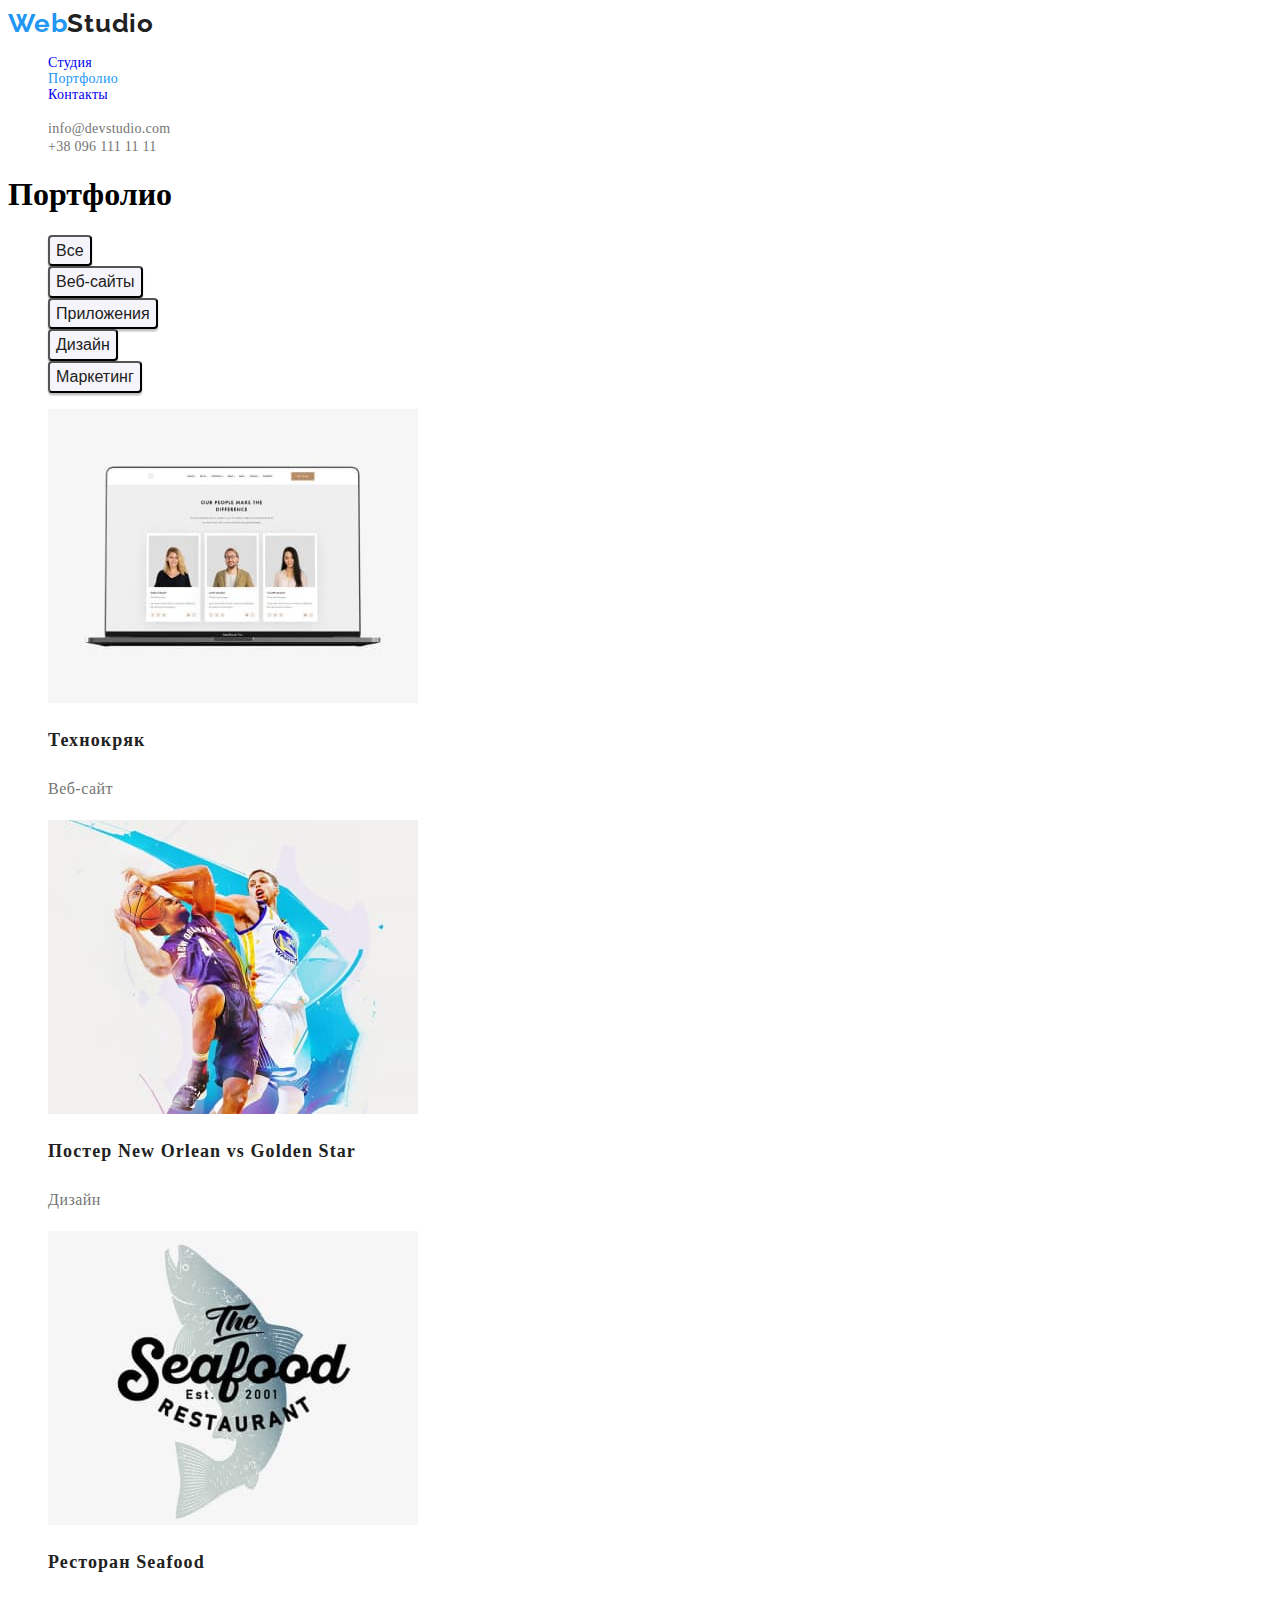
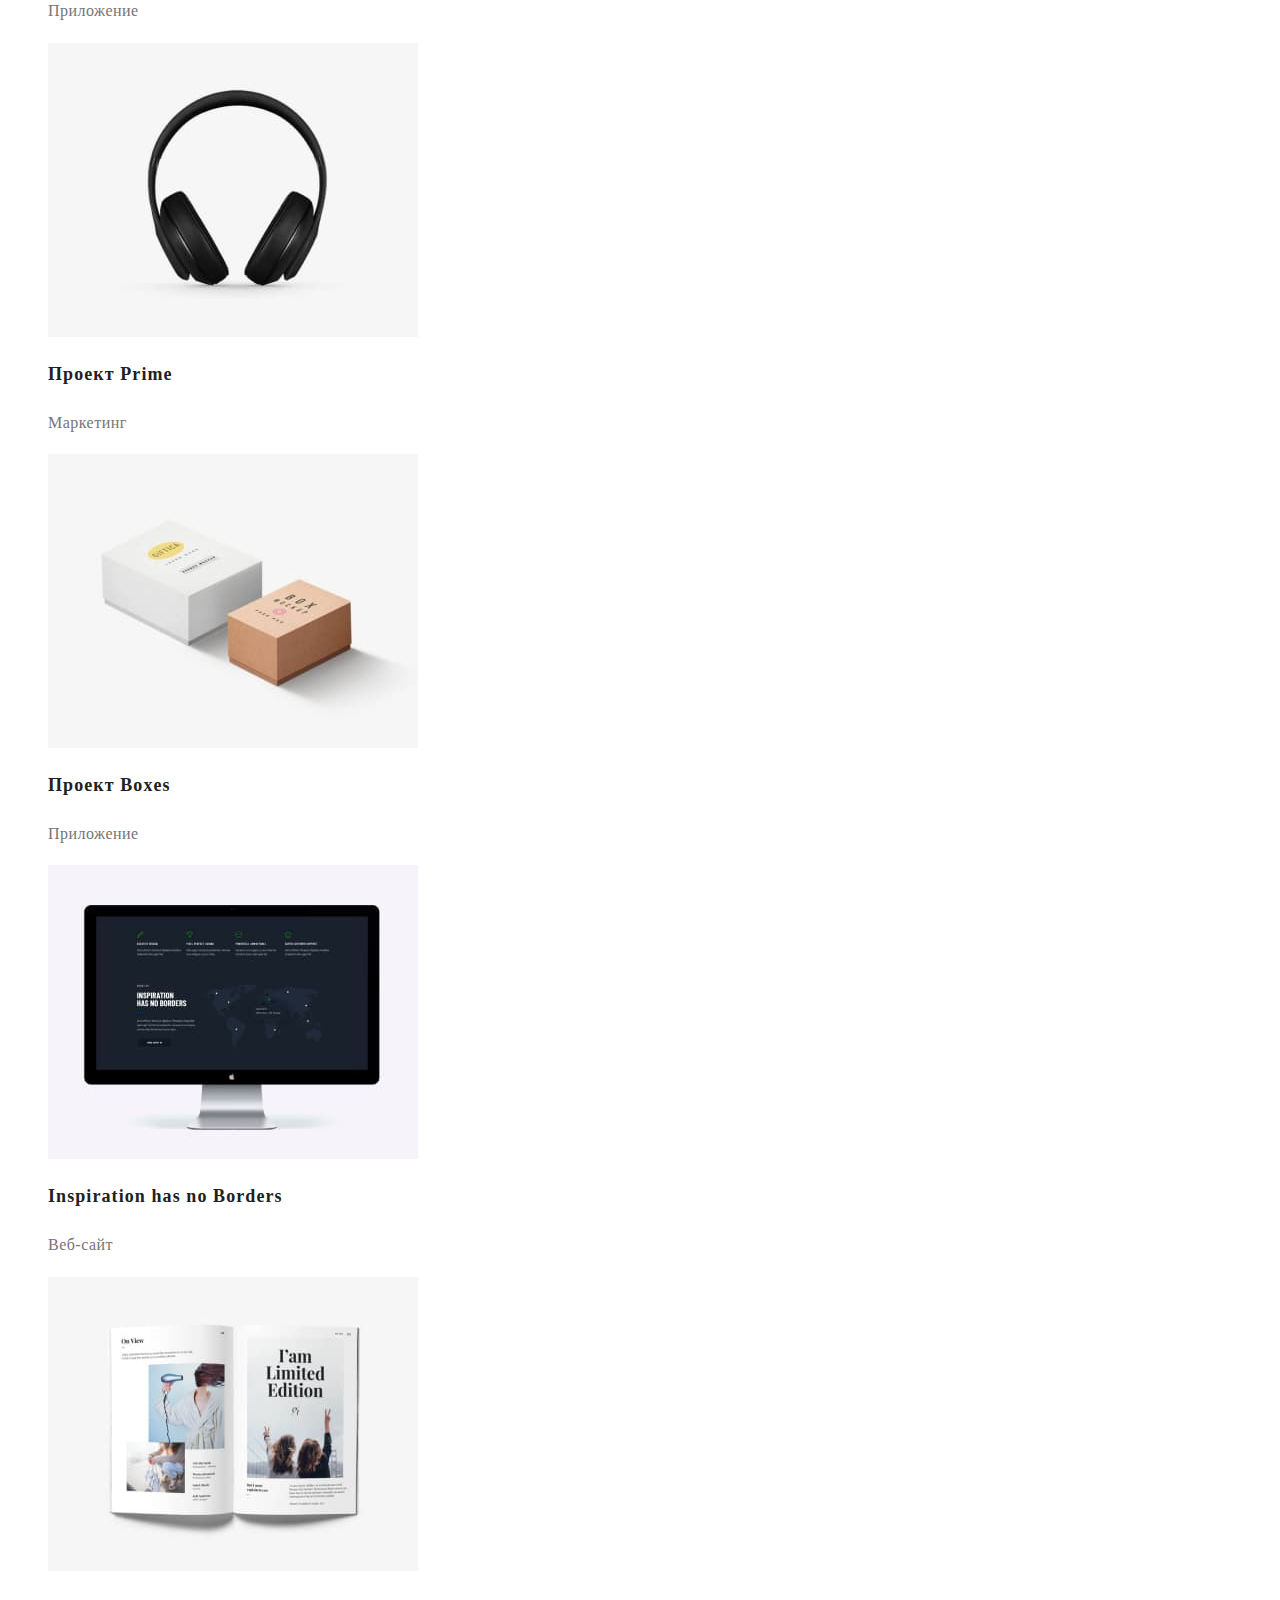
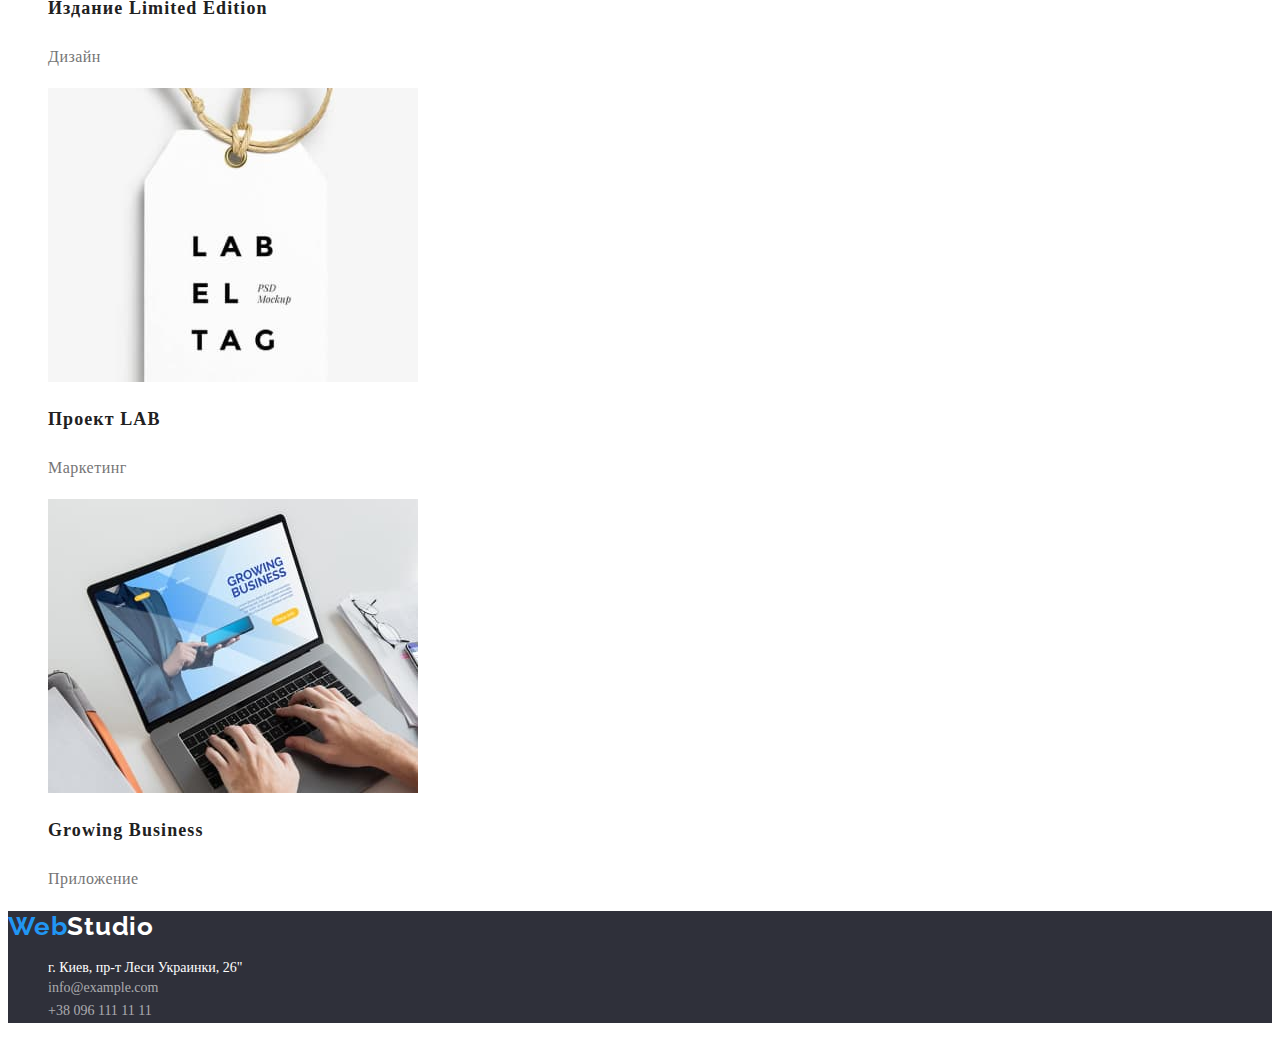
==== commit 96e16117: "4" ====
--- a/portfolio.html
+++ b/portfolio.html
@@ -22,7 +22,7 @@
                     <a href="./portfolio.html" class="portfolio-two">Портфолио</a>
                 </li>
                 <li class="site-nav">
-                    <a href="/" class="link contact-two">Контакты</a>
+                    <a href="./contacts.html" class="link contact-two">Контакты</a>
                 </li>
             </ul>
         </nav>
--- a/css/styles.css
+++ b/css/styles.css
@@ -23,6 +23,7 @@
 
 .site-nav{
     list-style-type: none;
+    color: var(--primary-text-color);
 }
 
 cursor:pointed
@@ -208,6 +209,7 @@
 }
 .footer-mail,.footer-tel{
     color: var(--footer-text-color);
+    font-style: normal;
     font-weight: 400;
     font-size: 14px;
     line-height: 1.7;
@@ -266,5 +268,5 @@
     font-size: 16px;
     line-height: 1.9;
     letter-spacing: 0.03em;
-    color: var();
+    color: var(--secondary-text-color);
 }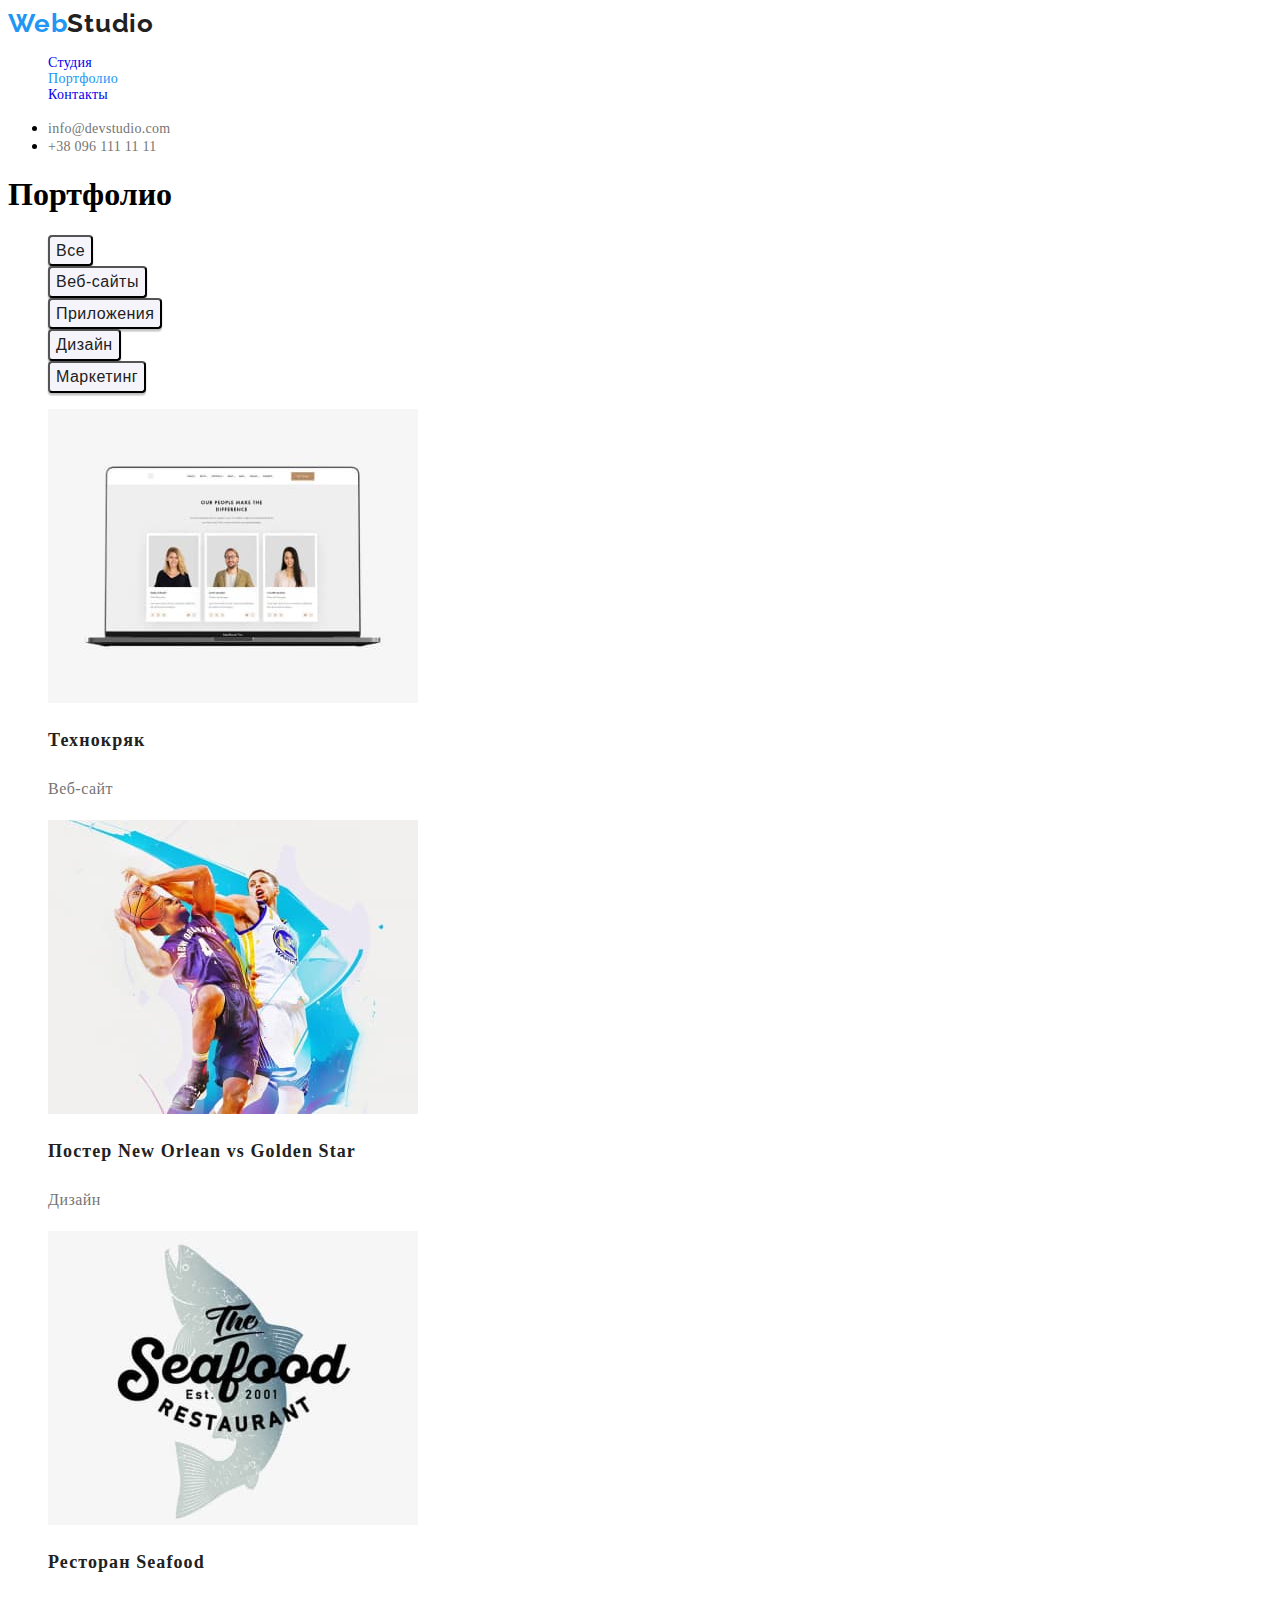
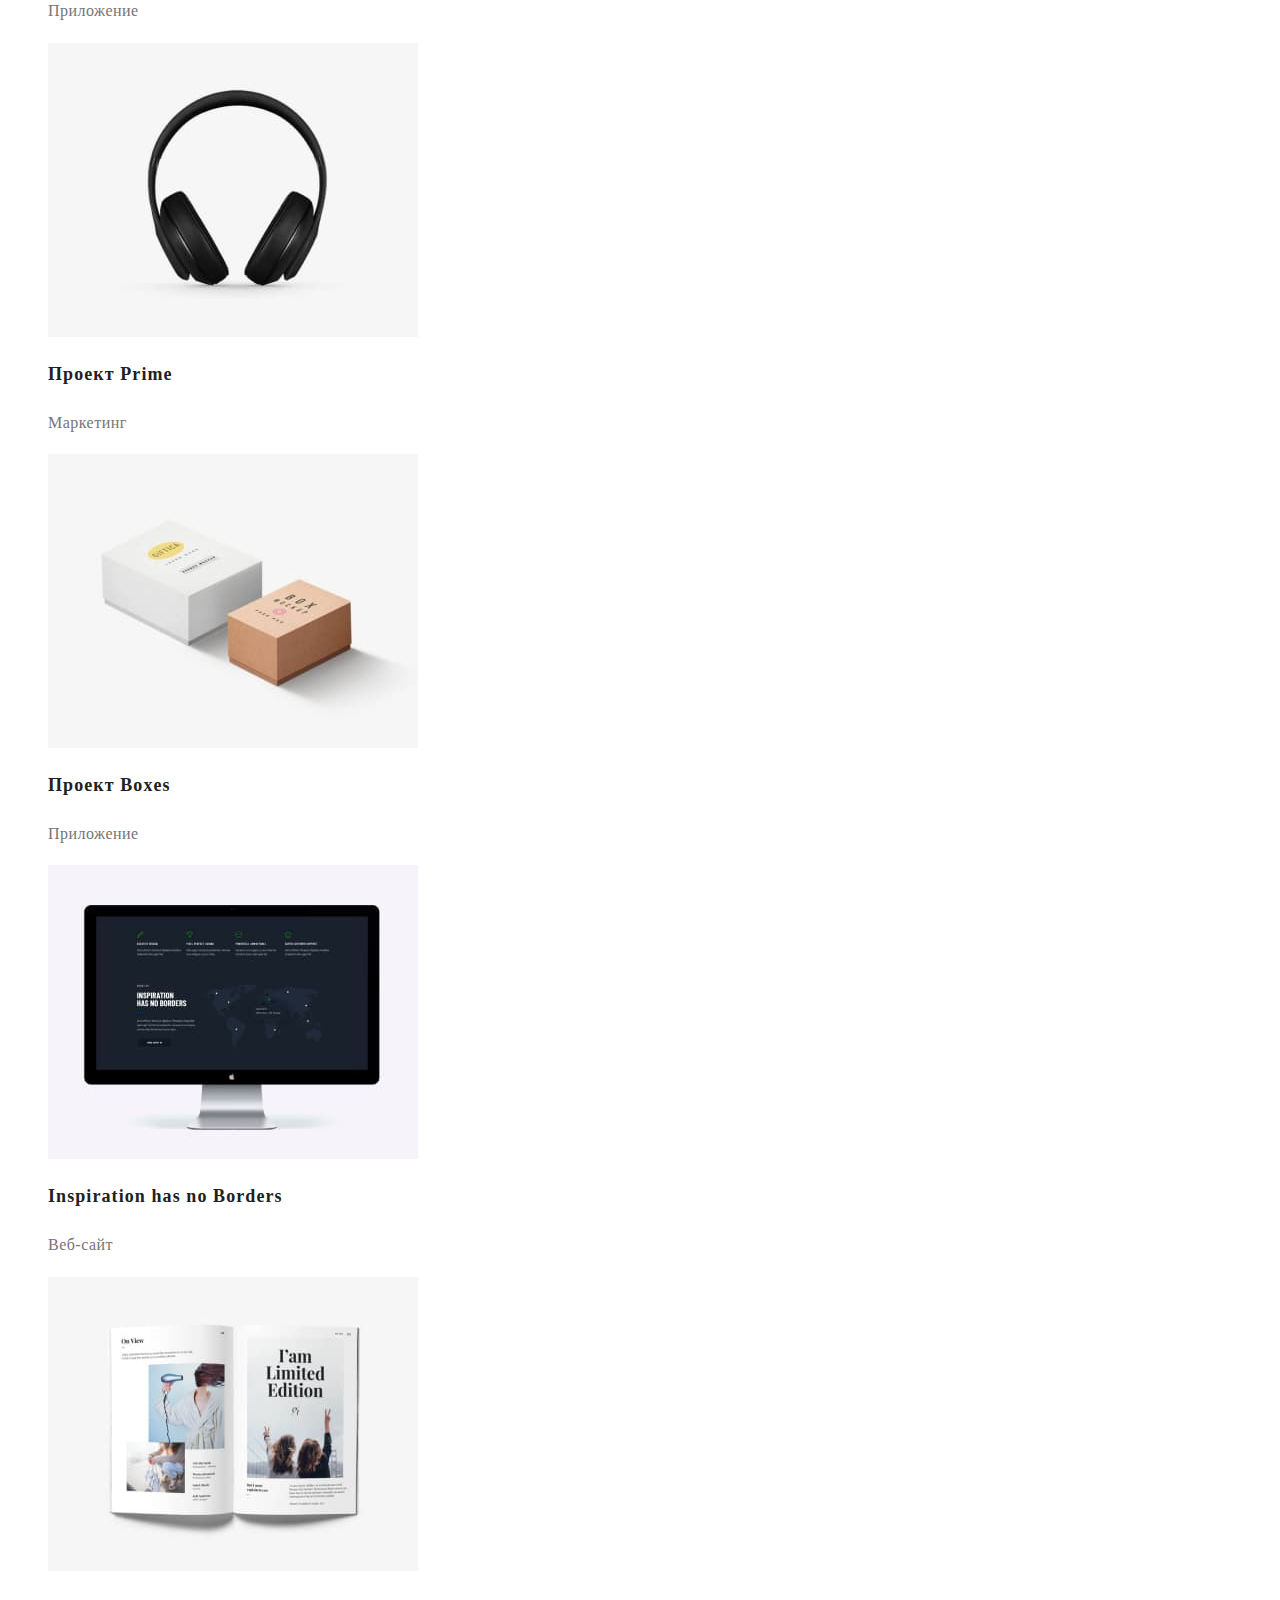
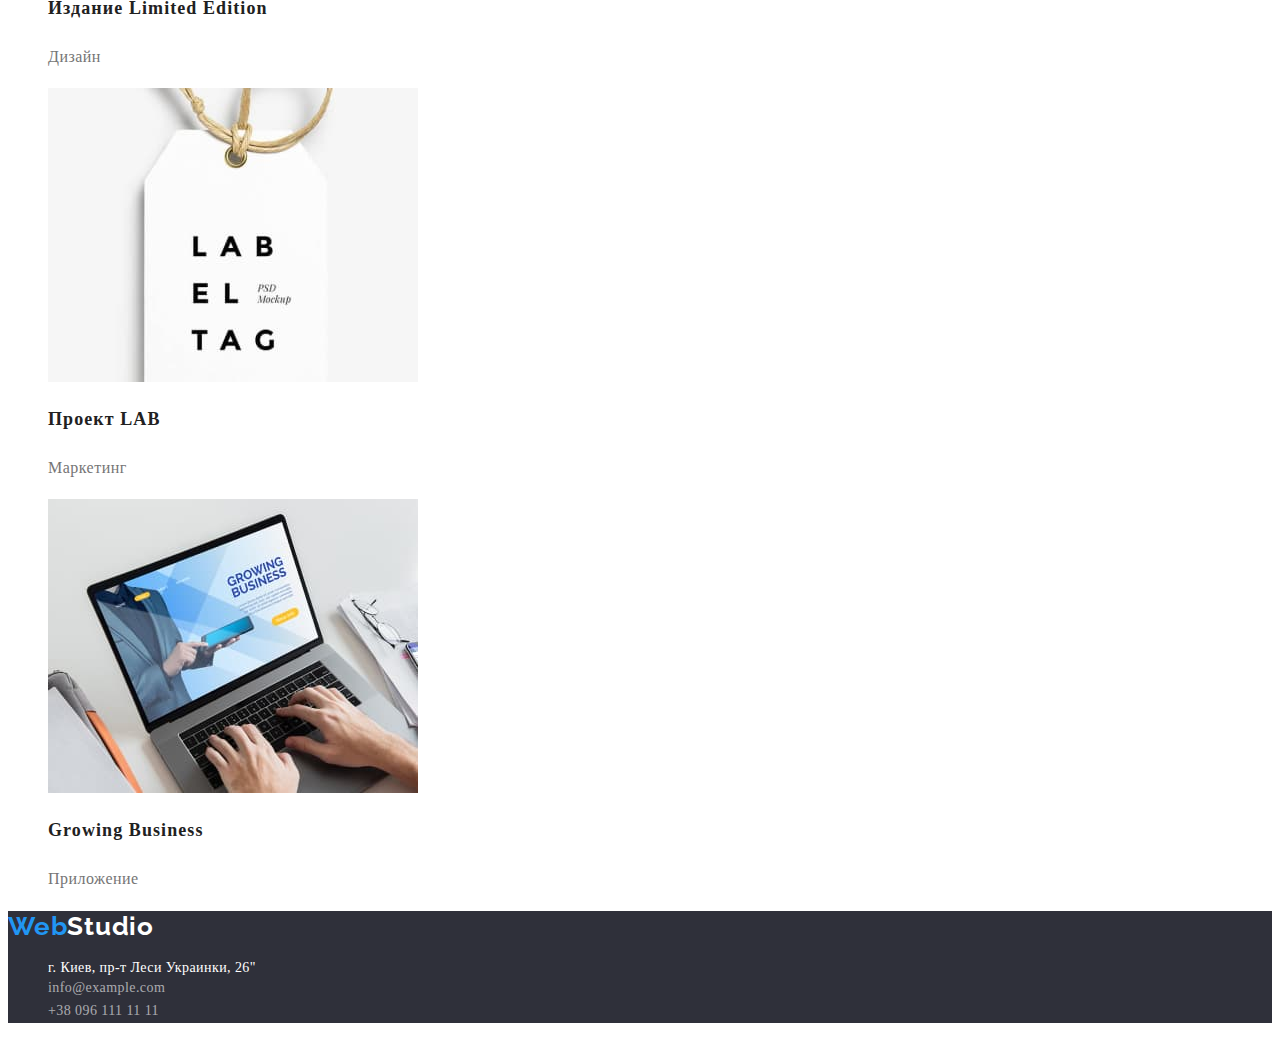
==== commit e80e3c61: "корректировка" ====
--- a/portfolio.html
+++ b/portfolio.html
@@ -14,12 +14,12 @@
     <header>
         <nav>
             <a href="./index.html" class="logo-link"> Web<span class="black">Studio</span></a>
-            <ul>
+            <ul class="list">
                 <li class="site-nav">
                     <a href="./index.html" class="link studia-two">Студия</a>
                 </li>
                 <li class="site-nav">
-                    <a href="./portfolio.html" class="portfolio-two">Портфолио</a>
+                    <a href="./portfolio.html" class="link current">Портфолио</a>
                 </li>
                 <li class="site-nav">
                     <a href="./contacts.html" class="link contact-two">Контакты</a>
@@ -35,14 +35,14 @@
         <!--Шапка сайта-->
         <h1> Портфолио </h1>
         <section class="portfolio-section">
-            <ul>
+            <ul class="list">
                 <li><button type="button" class="portfolio-btn"> Все </button></li>
                 <li><button type="button" class="portfolio-btn"> Веб-сайты </button></li>
                 <li><button type="button" class="portfolio-btn"> Приложения </button></li>
                 <li><button type="button" class="portfolio-btn"> Дизайн </button></li>
                 <li><button type="button" class="portfolio-btn"> Маркетинг </button></li>
             </ul>
-            <ul>
+            <ul class="list">
                 <li>
                     
                         <img src="./images/texno.jpg" alt="три фото" width="370"/>
@@ -112,7 +112,7 @@
     <footer class="footer">
         <a href="./index.html" class="logo-link"> Web<span class="white">Studio</span></a>
         <address class="footer">
-            <ul>
+            <ul class="list">
                 <li>
                     <a href="https://bit.ly/3pXMvUd" target="_blank" rel="noreferrer noopener" class="adres link">г. Киев,
                         пр-т Леси Украинки, 26"</a>
--- a/css/styles.css
+++ b/css/styles.css
@@ -14,19 +14,16 @@
 }
 
 /* убираем точки списков */
-ul, ol {
+.list{
     list-style:none;
 }
 /* убираем подчеркивание ссылок */
 a{text-decoration:none;
     list-style-type: none;}
 
-.site-nav{
-    list-style-type: none;
-    color: var(--primary-text-color);
-}
-
-cursor:pointed
+
+
+cursor:pointer
 
 body {
     font-family: 'Roboto', sans-serif;
@@ -34,8 +31,12 @@
 }
 
 /* ------------ШАПКА-------------- */
-.current{
-    color:#2196f3;
+.link.current{
+    font-weight: 500;
+    font-size: 14px;
+    line-height: 1.14;
+    letter-spacing: 0.02em;
+    color: var(--accent-color);
 }
 
 .portfolio-one
@@ -47,11 +48,8 @@
     color: var(--primary-text-color);
 }
 .studia-one{
-    font-weight: 500;
-        font-size: 14px;
-        line-height: 1.14;
-        letter-spacing: 0.02em;
-        color: var(--accent-color);
+   
+       
     }
 
 .logo-link{
@@ -206,6 +204,7 @@
     font-weight: 700;
     font-size: 26px;
     line-height: 1.19;
+    letter-spacing: 0.03em;
 }
 .footer-mail,.footer-tel{
     color: var(--footer-text-color);
@@ -213,6 +212,7 @@
     font-weight: 400;
     font-size: 14px;
     line-height: 1.7;
+    letter-spacing: 0.03em;
 }
 .adres{
     font-style: normal;
@@ -220,6 +220,7 @@
     font-size: 14px;
     line-height: 1,7;
     color: var(--white-text-color);
+    letter-spacing: 0.03em;
 }
 /* --------------------ПОРТФОЛИО----------------- */
 /* ---------------------------------------------- */
@@ -232,6 +233,7 @@
     cursor: poited;
     border-radius: 4px;
     box-shadow: 0px 3px 1px rgba(0, 0, 0, 0.1), 0px 1px 2px rgba(0, 0, 0, 0.08), 0px 2px 2px rgba(0, 0, 0, 0.12);
+    letter-spacing: 0.03em;
 }
 
 .portfolio-btn:hover,
@@ -248,13 +250,7 @@
     letter-spacing: 0.02em;
     color: var(--primary-text-color);
 }
-.portfolio-two{
-    font-weight: 500;
-    font-size: 14px;
-    line-height: 1.14;
-    letter-spacing: 0.02em;
-    color: var(--accent-color);
-}
+
 .portfolio{
     font-weight: 700;
     font-size: 18px;
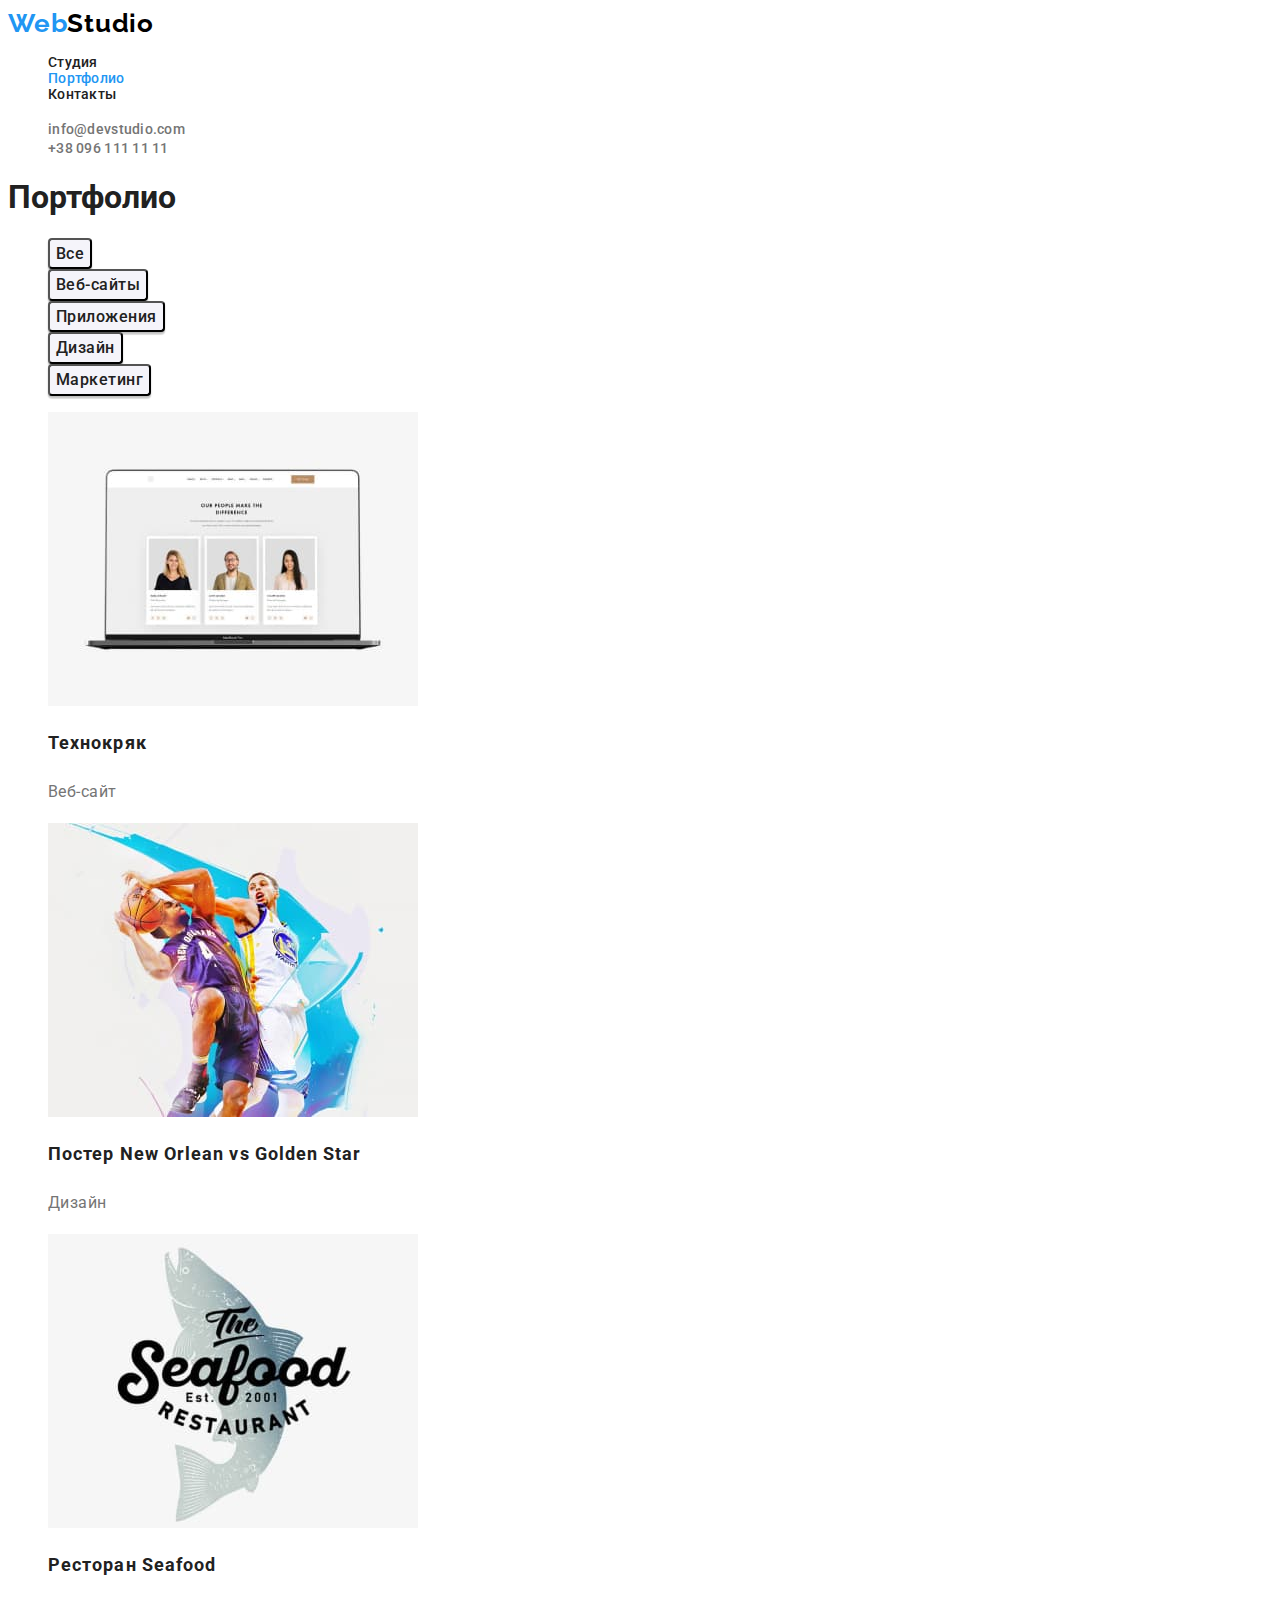
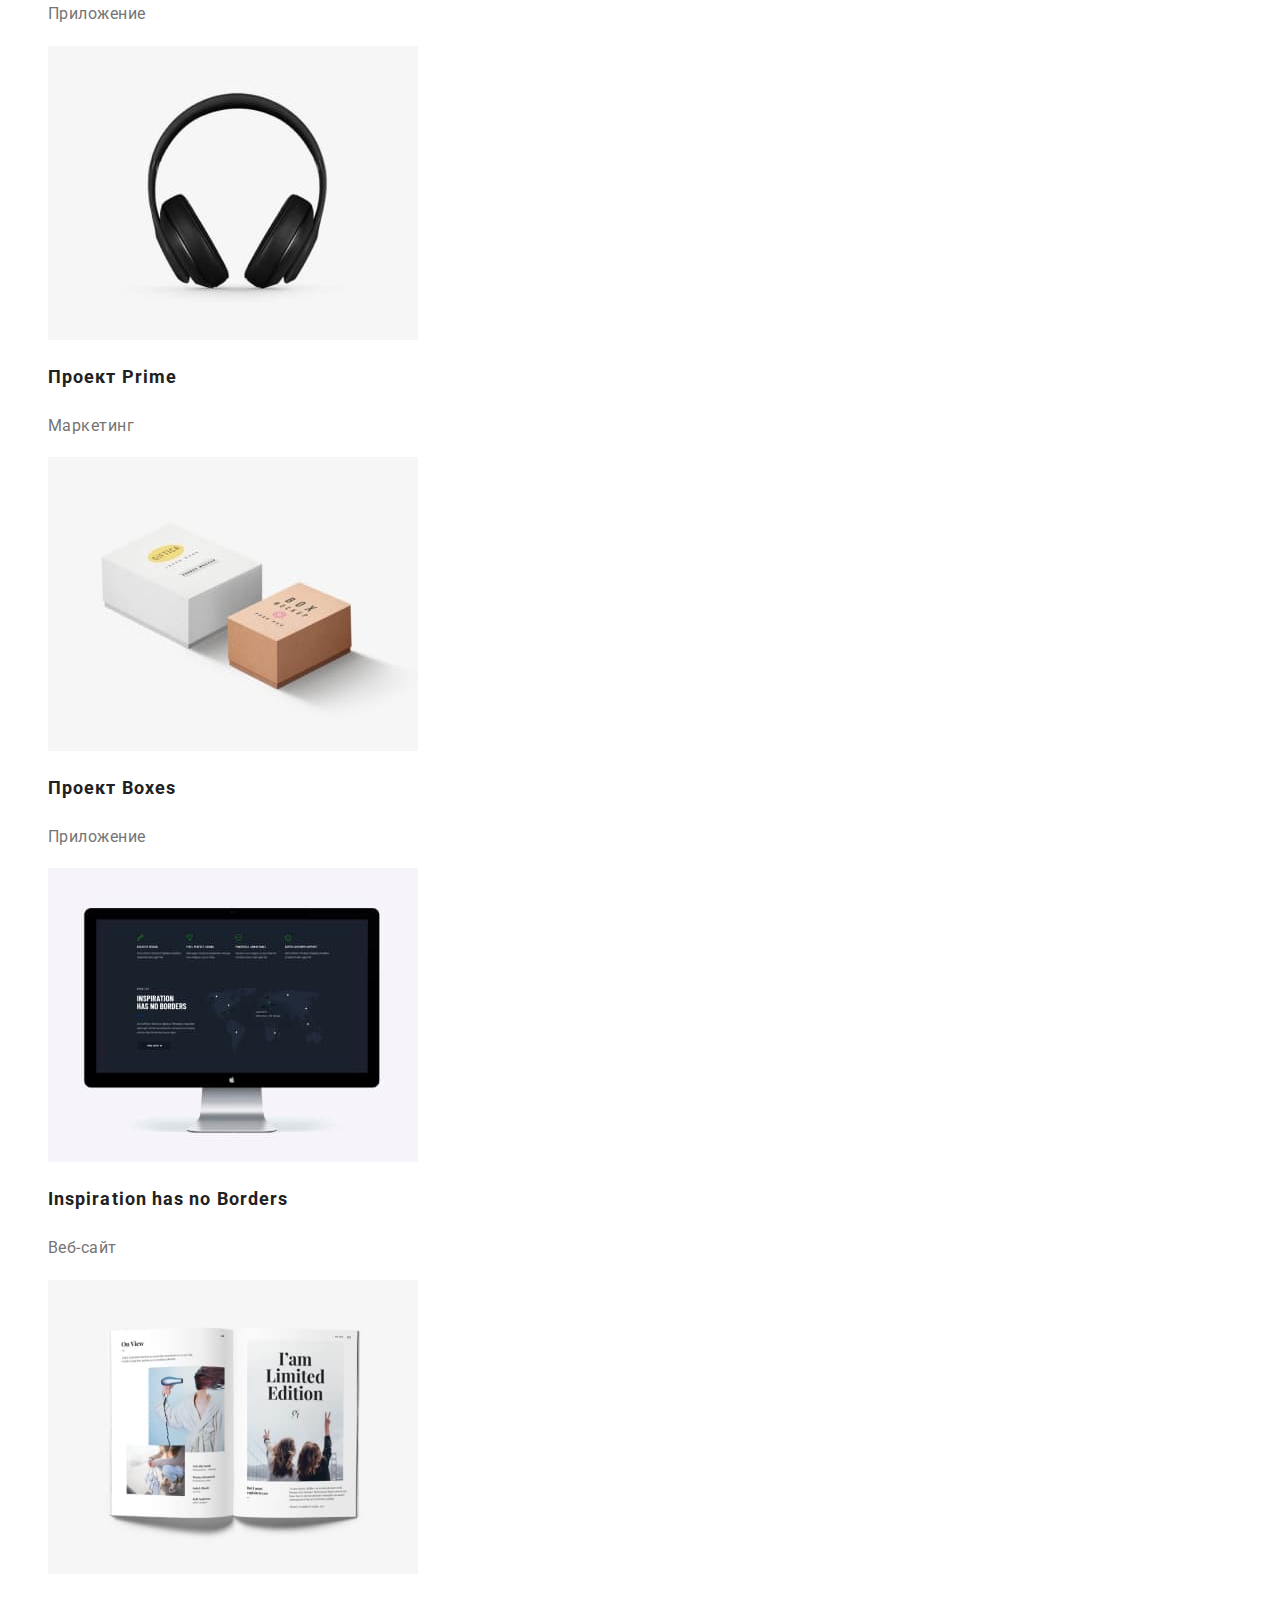
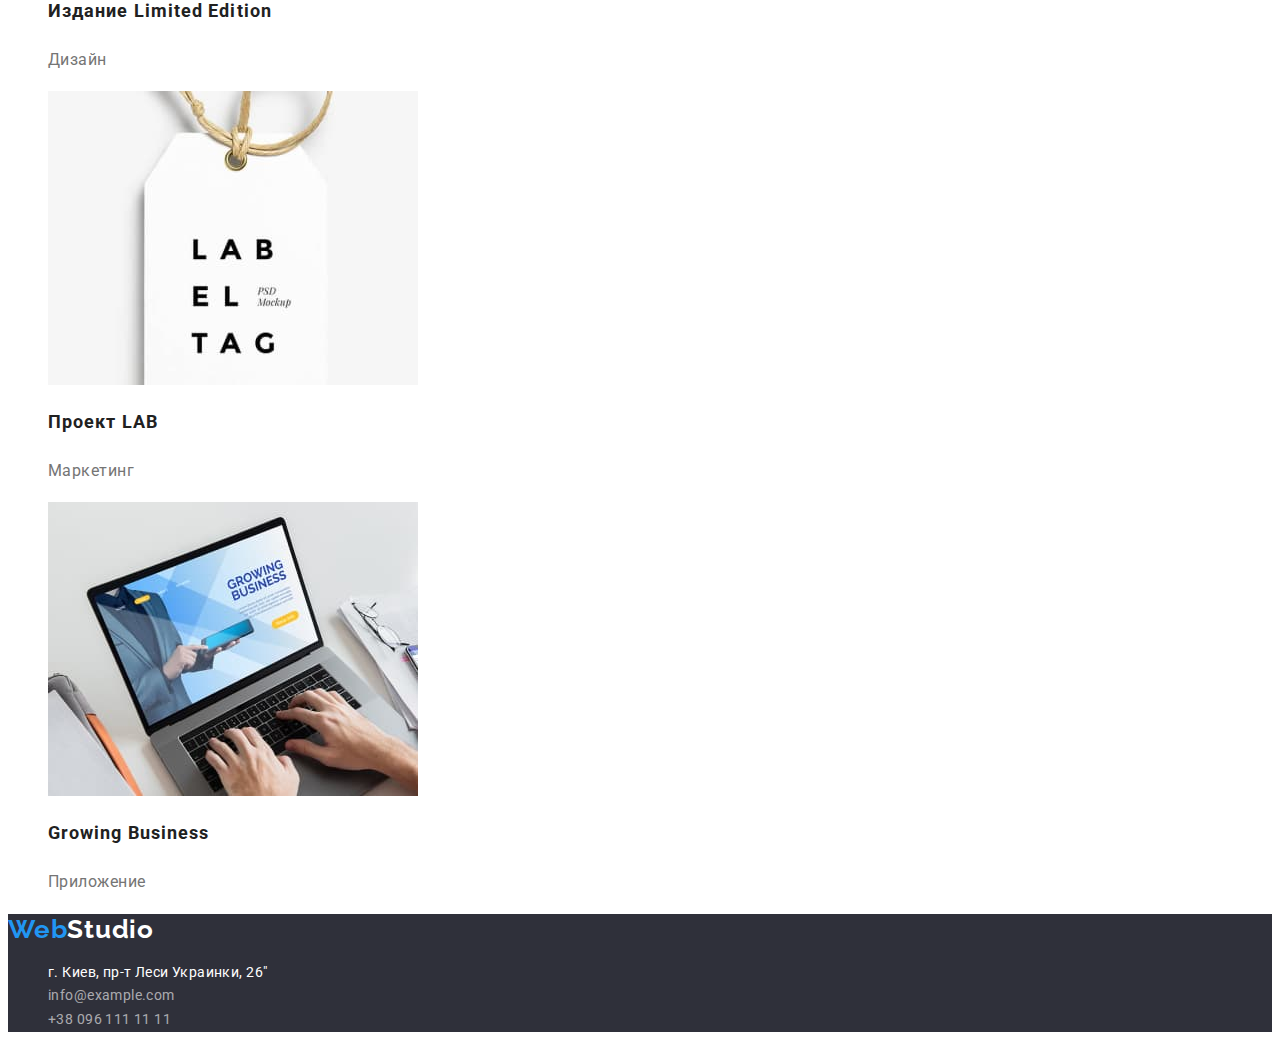
==== commit 5d303f0d: "scc corect" ====
--- a/portfolio.html
+++ b/portfolio.html
@@ -26,15 +26,15 @@
                 </li>
             </ul>
         </nav>
-        <ul>
+        <ul class="list">
             <li><a href="mailto:info@devstudio.com" class="mail-link link">info@devstudio.com</a></li>
             <li><a href="tel:+380961111111" class="header-tel link">+38 096 111 11 11</a></li>
         </ul>
     </header>
     <main> 
         <!--Шапка сайта-->
-        <h1> Портфолио </h1>
         <section class="portfolio-section">
+            <h1> Портфолио </h1>
             <ul class="list">
                 <li><button type="button" class="portfolio-btn"> Все </button></li>
                 <li><button type="button" class="portfolio-btn"> Веб-сайты </button></li>
@@ -46,64 +46,64 @@
                 <li>
                     
                         <img src="./images/texno.jpg" alt="три фото" width="370"/>
-                        <h2 class="portfolio">Технокряк</h2>
-                        <p class="portfolio-p">Веб-сайт</p>
+                        <h2 class="portfolio-title">Технокряк</h2>
+                        <p class="portfolio-text">Веб-сайт</p>
                     
                 </li>
                 <li>
                     
                         <img src="./images/poster.jpg" alt="постер" width="370"/>
-                        <h2 class="portfolio">Постер New Orlean vs Golden Star</h2>
-                        <p class="portfolio-p">Дизайн</p>
+                        <h2 class="portfolio-title">Постер New Orlean vs Golden Star</h2>
+                        <p class="portfolio-text">Дизайн</p>
                    
                 </li>
                 <li>
                     
                         <img src="./images/restoran.jpg" alt="ресторан" width="370"/>
-                        <h2 class="portfolio">Ресторан Seafood</h2>
-                        <p class="portfolio-p">Приложение</p>
+                        <h2 class="portfolio-title">Ресторан Seafood</h2>
+                        <p class="portfolio-text">Приложение</p>
                     
                 </li>
                 <li>
                     
                         <img src="./images/prime.jpg" alt="наушники" width="370"/>
-                        <h2 class="portfolio">Проект Prime</h2>
-                        <p class="portfolio-p">Маркетинг</p>
+                        <h2 class="portfolio-title">Проект Prime</h2>
+                        <p class="portfolio-text">Маркетинг</p>
                    
                 </li>
                 <li>
                     
                         <img src="./images/boxes.jpg" alt="коробки" width="370"/>
-                        <h2 class="portfolio">Проект Boxes</h2>
-                        <p class="portfolio-p">Приложение</p>
+                        <h2 class="portfolio-title">Проект Boxes</h2>
+                        <p class="portfolio-text">Приложение</p>
                    
                 </li>
                 <li>
                     
                         <img src="./images/borders.jpg" alt="монитор" width="370"/>
-                        <h2 class="portfolio">Inspiration has no Borders</h2>
-                        <p class="portfolio-p">Веб-сайт</p>
+                        <h2 class="portfolio-title">Inspiration has no Borders</h2>
+                        <p class="portfolio-text">Веб-сайт</p>
                     
                 </li>
                 <li>
                     
                         <img src="./images/edition.jpg" alt="журнал" width="370"/>
-                        <h2 class="portfolio">Издание Limited Edition</h2>
-                        <p class="portfolio-p">Дизайн</p>
+                        <h2 class="portfolio-title">Издание Limited Edition</h2>
+                        <p class="portfolio-text">Дизайн</p>
                     
                 </li>
                 <li>
                     
                         <img src="./images/lab.jpg" alt="карточка" width="370"/>
-                        <h2 class="portfolio">Проект LAB</h2>
-                        <p class="portfolio-p">Маркетинг</p>
+                        <h2 class="portfolio-title">Проект LAB</h2>
+                        <p class="portfolio-text">Маркетинг</p>
                    
                 </li>
                 <li>
                    
                         <img src="./images/business.jpg" alt="бизнес" width="370"/>
-                        <h2 class="portfolio">Growing Business</h2>
-                        <p class="portfolio-p">Приложение</p>
+                        <h2 class="portfolio-title">Growing Business</h2>
+                        <p class="portfolio-text">Приложение</p>
                    
                 </li>
             </ul>
--- a/css/styles.css
+++ b/css/styles.css
@@ -16,16 +16,15 @@
 /* убираем точки списков */
 .list{
     list-style:none;
-}
+    /*padding: 0;
+    margin: 0;*/}
+
 /* убираем подчеркивание ссылок */
 a{text-decoration:none;
     list-style-type: none;}
 
 
-
-cursor:pointer
-
-body {
+body{
     font-family: 'Roboto', sans-serif;
     color: var(--primary-text-color);
 }
@@ -39,7 +38,7 @@
     color: var(--accent-color);
 }
 
-.portfolio-one
+.portfolio-one,
 .contakt-one{
     font-weight: 500;
     font-size: 14px;
@@ -47,13 +46,11 @@
     letter-spacing: 0.02em;
     color: var(--primary-text-color);
 }
-.studia-one{
-   
-       
+.studia-one{ 
     }
 
 .logo-link{
-    color: #2196F3;
+    color: var(--accent-color);
     font-family: 'Raleway';
     font-weight: 700;
     font-size: 26px;
@@ -61,7 +58,7 @@
     letter-spacing: 0.03em;
 }
 .black{
-    color: #212121;
+    color: var(--black-logo-color);
     font-family: 'Raleway';
     font-weight: 700;
     font-size: 26px;
@@ -81,7 +78,7 @@
 
 .link:hover,
 .link:focus{
-   color: #2196F3;
+   color: var(--accent-color);
 }
 
 
@@ -89,7 +86,6 @@
 
 .mail-link,.header-tel{
     color: var(--secondary-text-color);
-    font-style: normal;
     font-weight: 500;
     font-size: 14px;
     line-height: 1.14;
@@ -104,7 +100,7 @@
     letter-spacing: 0.02em;
 }
 
-.section-one{
+.hero{
     background: var(--hero-background-color);
     font-weight: 900;
     font-size: 44px;
@@ -113,25 +109,38 @@
     text-align: center;
     letter-spacing: 0.06em
 }
-.section-title{
+.hero-title{
+    
     font-weight: 900;
     font-size: 44px;
     line-height: 1.36;
     color: var(--white-text-color);
     text-align: center;
-    letter-spacing: 0.06em
+    letter-spacing: 0.06em;
+    /*margin-bottom: 30px;
+    margin-top: 0*/;
 }
 
 .modal-btn {
-    font-weight: 700;
-    font-family: 'Roboto';
+    
+    font-family: inherit;
+    font-weight: 700;
     background: var(--accent-color);
     color: var(--white-text-color);
     line-height: 1.9;
     letter-spacing: 0.06em;
+    border-radius: 4px;
+    font-size: 16px;
+    cursor: pointer;
+
+    /*min-width: 200px;
     box-shadow: 0px 4px 4px rgba(0, 0, 0, 0.15);
-    border-radius: 4px;
-}
+    display: inline-block;
+    padding: 10px 32px;
+    min-width: 200px;
+    min-height: 50px;
+    text-align: center;*/
+    }
 
 .modal-btn:hover,
 .modal-btn:focus {
@@ -142,11 +151,11 @@
     }
 
 /* ------------ПРЕИМУЩЕСТВА-------------- */
-.hero{
-    background: var(--white-background-color);
-}
-
-.hero-title{
+.features{
+    background: var(--white-background-color);
+}
+
+.features-title{
     font-weight: 700;
     font-size: 14px;
     line-height: 1.14;
@@ -155,20 +164,19 @@
     color: var(--primary-text-color);
 }
 
-.hero-p
+.features-text
 {
     color: var(--secondary-text-color);
-    font-weight: 400;
     font-size: 14px;
     line-height: 1.7;
     letter-spacing: 0.03em;
 }
 
-.features{
-    background: var(--white-background-color);
-}
-
-.features-title{
+.work{
+    background: var(--white-background-color);
+}
+
+.work-title{
     font-weight: 700;
     font-size: 36px;
     line-height: 1.17;
@@ -194,6 +202,21 @@
 
 }
 
+.team-list-title{
+    font-weight: 500;
+    font-size: 16px;
+    line-height: 1.19;
+    letter-spacing: 0.03em;
+    color: var(--primary-text-color);
+}
+
+.team-list-text{
+    
+    font-size: 16px;
+    line-height: 19px;
+    letter-spacing: 0.03em;
+    color: var(--secondary-text-color);
+}
 /* ----------------ПОДВАЛ----------------- */
 .footer{
     background: var(--hero-background-color);  
@@ -209,32 +232,30 @@
 .footer-mail,.footer-tel{
     color: var(--footer-text-color);
     font-style: normal;
-    font-weight: 400;
     font-size: 14px;
     line-height: 1.7;
     letter-spacing: 0.03em;
 }
 .adres{
     font-style: normal;
-    font-weight: 400;
-    font-size: 14px;
-    line-height: 1,7;
+    font-size: 14px;
+    line-height: 1.7;
     color: var(--white-text-color);
     letter-spacing: 0.03em;
 }
 /* --------------------ПОРТФОЛИО----------------- */
 /* ---------------------------------------------- */
 .portfolio-btn{
+    font-family: inherit;
+    cursor: pointer;
     font-weight: 500;
     font-size: 16px;
     line-height: 1.6;
     color: var(--primary-text-color);
     background: var(--team-background-color);
-    cursor: poited;
     border-radius: 4px;
     box-shadow: 0px 3px 1px rgba(0, 0, 0, 0.1), 0px 1px 2px rgba(0, 0, 0, 0.08), 0px 2px 2px rgba(0, 0, 0, 0.12);
-    letter-spacing: 0.03em;
-}
+    letter-spacing: 0.03em;}
 
 .portfolio-btn:hover,
 .portfolio-btn:focus{
@@ -242,7 +263,7 @@
     color: var(--white-text-color);
     cursor: pointed;
 }
-.studia-two
+.studia-two,
 .contact-two{
     font-weight: 500;
     font-size: 14px;
@@ -251,7 +272,7 @@
     color: var(--primary-text-color);
 }
 
-.portfolio{
+.portfolio-title{
     font-weight: 700;
     font-size: 18px;
     line-height: 2;
@@ -259,8 +280,7 @@
     color: var(--primary-text-color);
 }
 
-.portfolio-p{
-   font-weight: 400;
+.portfolio-text{
     font-size: 16px;
     line-height: 1.9;
     letter-spacing: 0.03em;
